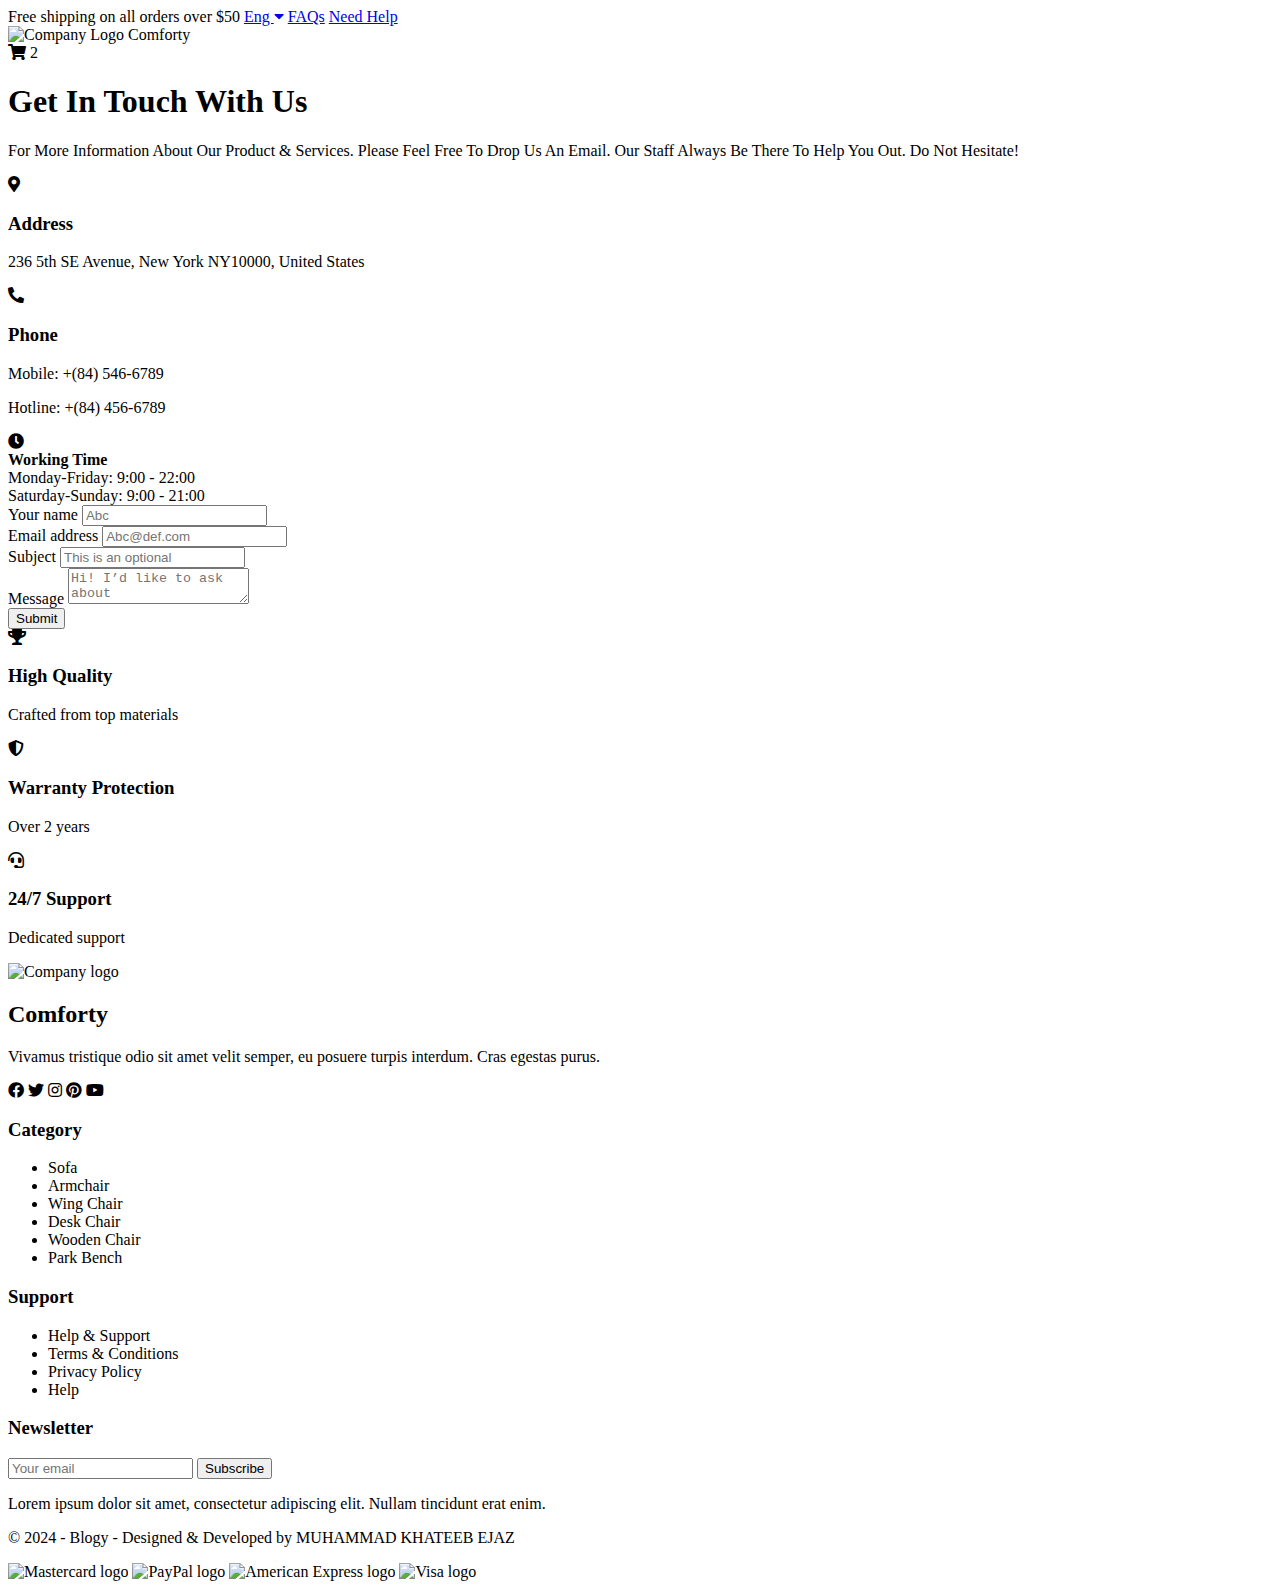
==== index.html @ a7ed9672 "Add files via upload" ====
<!DOCTYPE html>
<html lang="en">
<head>
  <meta charset="UTF-8">
  <meta name="viewport" content="width=device-width, initial-scale=1">
  <title>Comforty</title>
  <link href="https://cdnjs.cloudflare.com/ajax/libs/font-awesome/5.15.3/css/all.min.css" rel="stylesheet"/>
  <link rel="stylesheet" href="stylesheet"/> <!-- Assuming you have your CSS here -->
</head>

<body>
  <!-- Top Bar -->
  <div class="top-bar">
    <span>Free shipping on all orders over $50</span>
    <a href="#">Eng <i class="fas fa-caret-down"></i></a>
    <a href="#">FAQs</a>
    <a href="#">Need Help</a>
  </div>

  <!-- Header Section -->
  <div class="header">
    <div class="logo">
      <img alt="Company Logo" height="40" src="https://storage.googleapis.com/a1aa/image/YfXp0oPwf5ueCo0Glz5OecBHZ5O9fO4CnFyu94dOwGhn40GfE.jpg" width="40"/>
      <span>Comforty</span>
    </div>
    <div class="cart">
      <i class="fas fa-shopping-cart"></i>
      <span class="cart-count">2</span>
    </div>
  </div>

  <!-- Content Section -->
  <div class="content">
    <h1>Get In Touch With Us</h1>
    <p>For More Information About Our Product &amp; Services. Please Feel Free To Drop Us An Email. Our Staff Always Be There To Help You Out. Do Not Hesitate!</p>

    <div class="contact-info">
      <div class="info-item">
        <i class="fas fa-map-marker-alt"></i>
        <div>
          <h3>Address</h3>
          <p>236 5th SE Avenue, New York NY10000, United States</p>
        </div>
      </div>
      <div class="info-item">
        <i class="fas fa-phone-alt"></i>
        <div>
          <h3>Phone</h3>
          <p>Mobile: +(84) 546-6789</p>
          <p>Hotline: +(84) 456-6789</p>
        </div>
      </div>
    </div>

    <!-- Contact Form Section -->
    <div class="container">
      <div class="working-time">
        <i class="fas fa-clock"></i>
        <div>
          <strong>Working Time</strong><br>
          Monday-Friday: 9:00 - 22:00<br>
          Saturday-Sunday: 9:00 - 21:00
        </div>
      </div>

      <div class="form-group">
        <label for="name">Your name</label>
        <input type="text" id="name" placeholder="Abc">
      </div>
      <div class="form-group">
        <label for="email">Email address</label>
        <input type="email" id="email" placeholder="Abc@def.com">
      </div>
      <div class="form-group">
        <label for="subject">Subject</label>
        <input type="text" id="subject" placeholder="This is an optional">
      </div>
      <div class="form-group">
        <label for="message">Message</label>
        <textarea id="message" placeholder="Hi! I’d like to ask about"></textarea>
      </div>

      <button class="submit-button">Submit</button>
    </div>
  </div>

  <!-- Features Section -->
  <div class="features">
    <div class="feature-item">
      <i class="fas fa-trophy"></i>
      <div>
        <h3>High Quality</h3>
        <p>Crafted from top materials</p>
      </div>
    </div>
    <div class="feature-item">
      <i class="fas fa-shield-alt"></i>
      <div>
        <h3>Warranty Protection</h3>
        <p>Over 2 years</p>
      </div>
    </div>
    <div class="feature-item">
      <i class="fas fa-headset"></i>
      <div>
        <h3>24/7 Support</h3>
        <p>Dedicated support</p>
      </div>
    </div>
  </div>

  <!-- Footer Section -->
  <div class="footer">
    <img alt="Company logo" height="30" src="https://storage.googleapis.com/a1aa/image/XJCxlSkuOH6KB1oFZsEkP6Smzart5fas1ZvKHcnEJPgfs24TA.jpg" width="30"/>
    <h2>Comforty</h2>
    <p>Vivamus tristique odio sit amet velit semper, eu posuere turpis interdum. Cras egestas purus.</p>

    <div class="social-icons">
      <i class="fab fa-facebook"></i>
      <i class="fab fa-twitter"></i>
      <i class="fab fa-instagram"></i>
      <i class="fab fa-pinterest"></i>
      <i class="fab fa-youtube"></i>
    </div>

    <div class="category">
      <h3>Category</h3>
      <ul>
        <li>Sofa</li>
        <li>Armchair</li>
        <li>Wing Chair</li>
        <li>Desk Chair</li>
        <li>Wooden Chair</li>
        <li>Park Bench</li>
      </ul>
    </div>

    <div class="support">
      <h3>Support</h3>
      <ul>
        <li>Help &amp; Support</li>
        <li>Terms &amp; Conditions</li>
        <li>Privacy Policy</li>
        <li>Help</li>
      </ul>
    </div>

    <div class="newsletter">
      <h3>Newsletter</h3>
      <form>
        <input placeholder="Your email" type="email" required/>
        <button type="submit">Subscribe</button>
      </form>
      <p>Lorem ipsum dolor sit amet, consectetur adipiscing elit. Nullam tincidunt erat enim.</p>
    </div>

    <div class="copyright">
      <p>© 2024 - Blogy - Designed &amp; Developed by MUHAMMAD KHATEEB EJAZ</p>
    </div>

    <div class="payment-methods">
      <img alt="Mastercard logo" height="32" src="https://storage.googleapis.com/a1aa/image/bzXpXfjkrWzAN6WOPHAF6SLncZxkFBlTOBAoBrSgT1JIXb8JA.jpg" width="32"/>
      <img alt="PayPal logo" height="32" src="https://storage.googleapis.com/a1aa/image/dzfTpH7awWQSPqLCGDHKSqNT5f23cbMfXIJhhCDQfbdL5ajPB.jpg" width="32"/>
      <img alt="American Express logo" height="32" src="https://storage.googleapis.com/a1aa/image/VObRIEgisMIUANR7wflk6o4V936TzDrq2Gf0kfEN2oPmctxnA.jpg" width="32"/>
      <img alt="Visa logo" height="32" src="https://storage.googleapis.com/a1aa/image/T8kZD2fl5DWAEaD8RZ71RQqyjkUfpnqsYhyMaZOHhqYRu24TA.jpg" width="32"/>
    </div>
  </div>

</body>
</html>
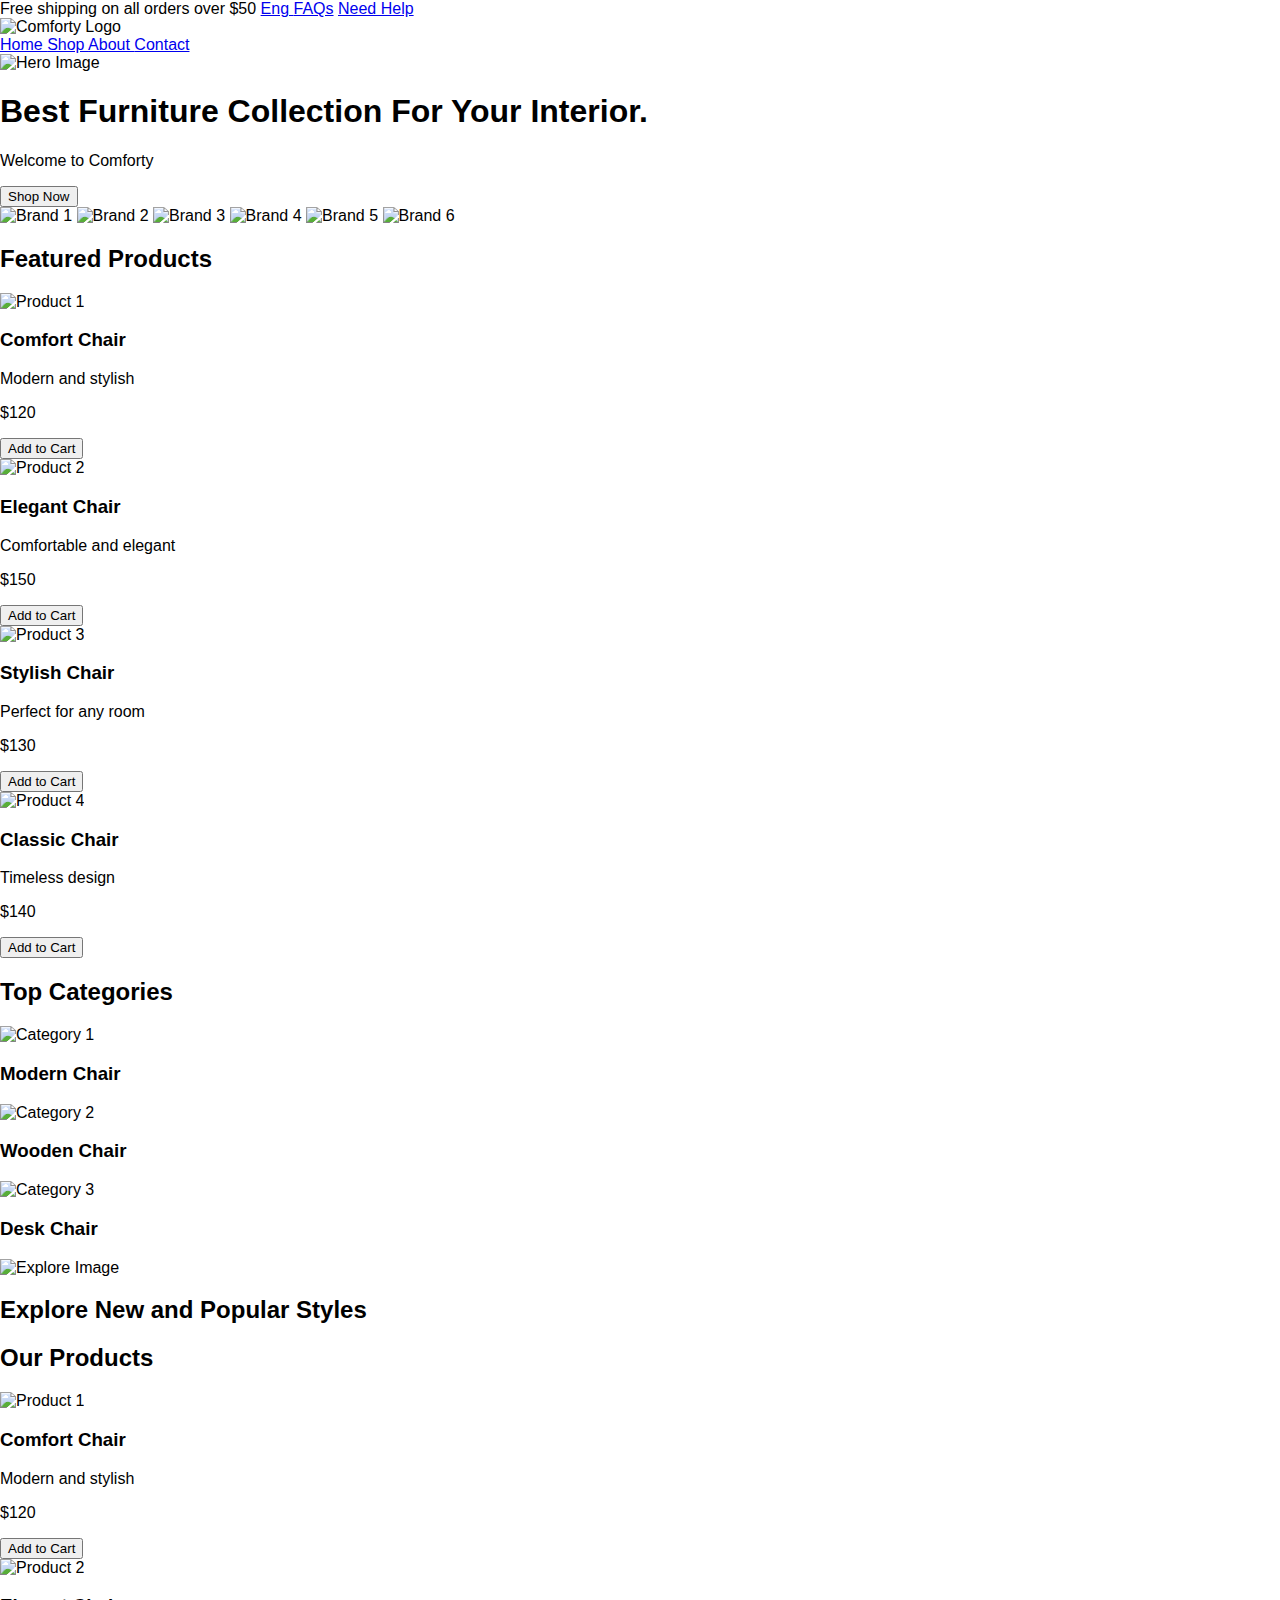
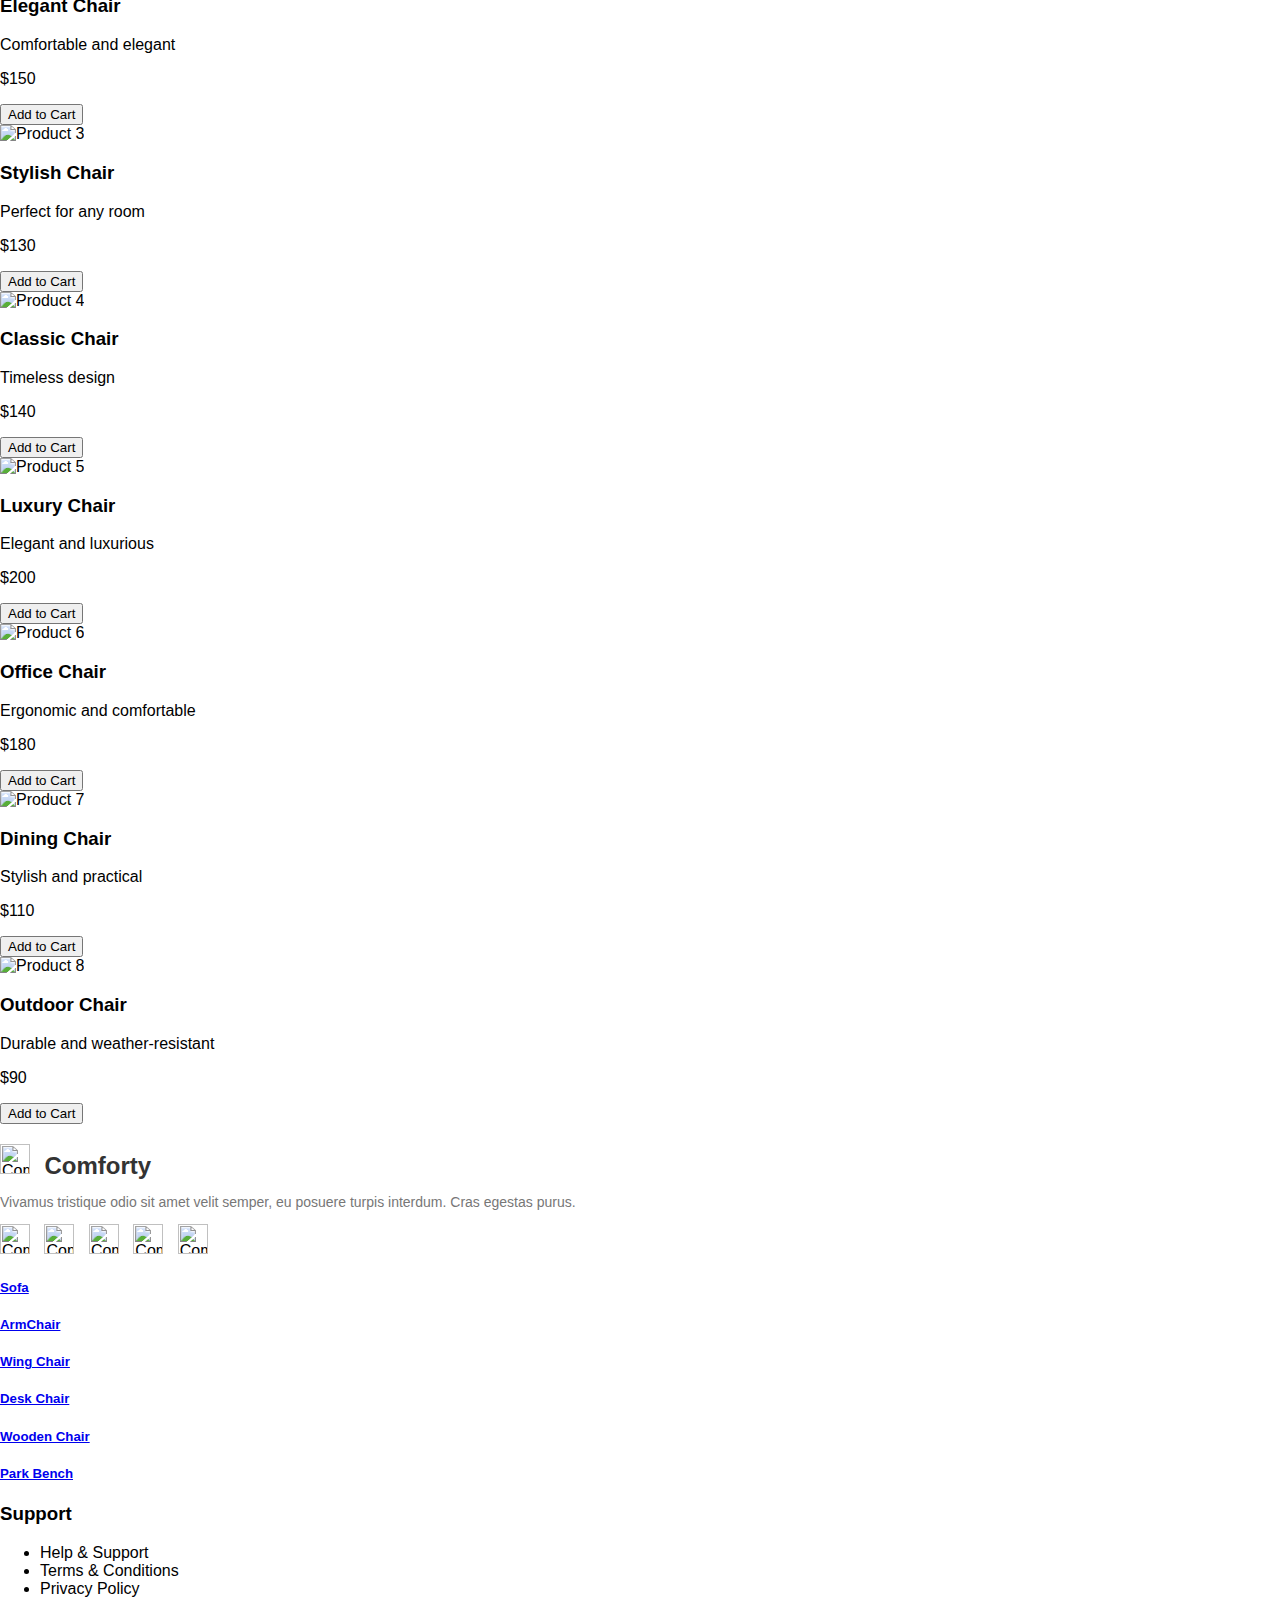
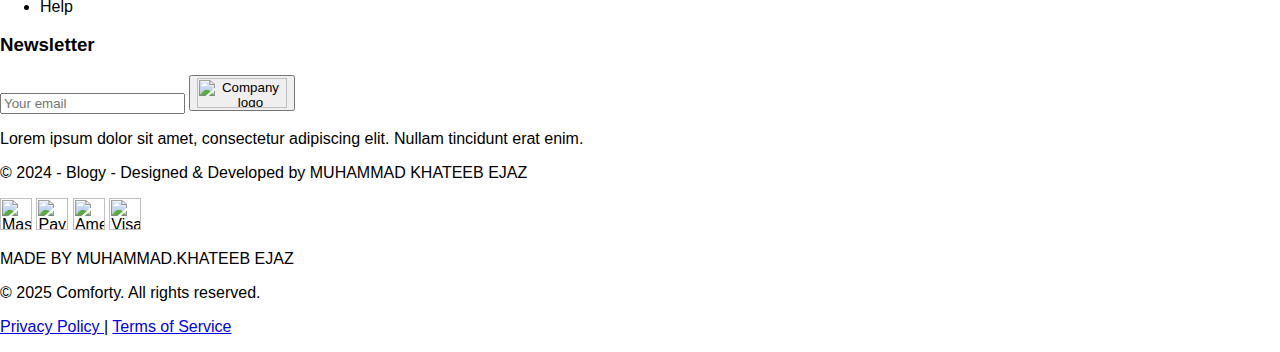
==== commit 8532e878: "Update index.html" ====
--- a/index.html
+++ b/index.html
@@ -1,14 +1,18 @@
-<!DOCTYPE html>
 <html lang="en">
-<head>
-  <meta charset="UTF-8">
-  <meta name="viewport" content="width=device-width, initial-scale=1">
-  <title>Comforty</title>
-  <link href="https://cdnjs.cloudflare.com/ajax/libs/font-awesome/5.15.3/css/all.min.css" rel="stylesheet"/>
-  <link rel="stylesheet" href="stylesheet"/> <!-- Assuming you have your CSS here -->
-</head>
-
-<body>
+ <head>
+  <meta charset="utf-8"/>
+  <meta content="width=device-width, initial-scale=1.0" name="viewport"/>
+  <title>
+   Comforty
+  </title>
+  <link rel="stylesheet" href="style.css"
+ 
+  <style>
+   
+  </style>
+ </head>
+ <body>
+
   <!-- Top Bar -->
   <div class="top-bar">
     <span>Free shipping on all orders over $50</span>
@@ -17,122 +21,331 @@
     <a href="#">Need Help</a>
   </div>
 
-  <!-- Header Section -->
-  <div class="header">
-    <div class="logo">
-      <img alt="Company Logo" height="40" src="https://storage.googleapis.com/a1aa/image/YfXp0oPwf5ueCo0Glz5OecBHZ5O9fO4CnFyu94dOwGhn40GfE.jpg" width="40"/>
-      <span>Comforty</span>
-    </div>
-    <div class="cart">
-      <i class="fas fa-shopping-cart"></i>
-      <span class="cart-count">2</span>
-    </div>
-  </div>
-
-  <!-- Content Section -->
-  <div class="content">
-    <h1>Get In Touch With Us</h1>
-    <p>For More Information About Our Product &amp; Services. Please Feel Free To Drop Us An Email. Our Staff Always Be There To Help You Out. Do Not Hesitate!</p>
-
-    <div class="contact-info">
-      <div class="info-item">
-        <i class="fas fa-map-marker-alt"></i>
-        <div>
-          <h3>Address</h3>
-          <p>236 5th SE Avenue, New York NY10000, United States</p>
-        </div>
-      </div>
-      <div class="info-item">
-        <i class="fas fa-phone-alt"></i>
-        <div>
-          <h3>Phone</h3>
-          <p>Mobile: +(84) 546-6789</p>
-          <p>Hotline: +(84) 456-6789</p>
-        </div>
-      </div>
-    </div>
-
-    <!-- Contact Form Section -->
-    <div class="container">
-      <div class="working-time">
-        <i class="fas fa-clock"></i>
-        <div>
-          <strong>Working Time</strong><br>
-          Monday-Friday: 9:00 - 22:00<br>
-          Saturday-Sunday: 9:00 - 21:00
-        </div>
-      </div>
-
-      <div class="form-group">
-        <label for="name">Your name</label>
-        <input type="text" id="name" placeholder="Abc">
-      </div>
-      <div class="form-group">
-        <label for="email">Email address</label>
-        <input type="email" id="email" placeholder="Abc@def.com">
-      </div>
-      <div class="form-group">
-        <label for="subject">Subject</label>
-        <input type="text" id="subject" placeholder="This is an optional">
-      </div>
-      <div class="form-group">
-        <label for="message">Message</label>
-        <textarea id="message" placeholder="Hi! I’d like to ask about"></textarea>
-      </div>
-
-      <button class="submit-button">Submit</button>
-    </div>
-  </div>
-
-  <!-- Features Section -->
-  <div class="features">
-    <div class="feature-item">
-      <i class="fas fa-trophy"></i>
-      <div>
-        <h3>High Quality</h3>
-        <p>Crafted from top materials</p>
-      </div>
-    </div>
-    <div class="feature-item">
-      <i class="fas fa-shield-alt"></i>
-      <div>
-        <h3>Warranty Protection</h3>
-        <p>Over 2 years</p>
-      </div>
-    </div>
-    <div class="feature-item">
-      <i class="fas fa-headset"></i>
-      <div>
-        <h3>24/7 Support</h3>
-        <p>Dedicated support</p>
-      </div>
-    </div>
-  </div>
+
+  <header>
+   <img alt="Comforty Logo" src="public/Logo Icon.png"/>
+   <nav>
+    <a href="index.html">
+     Home
+    </a>
+    <a href="Show page.html">
+     Shop
+    </a>
+    <a href="About page.html">
+     About
+    </a>
+    <a href="Contact.html">
+     Contact
+    </a>
+   </nav>
+  </header>
+  <section class="hero">
+   <img alt="Hero Image" src="public/Product Image.png"/>
+   <h1>
+    Best Furniture Collection For Your Interior.
+   </h1>
+   <p>
+    Welcome to Comforty
+   </p>
+   <button>
+    Shop Now
+   </button>
+  </section>
+  <section class="brands">
+   <img alt="Brand 1" src="public/Logo.png"/> 
+   <img alt="Brand 2" src="public/Logo (1).jpg"/>
+   <img alt="Brand 3" src="public/Logo (2).jpg"/>
+   <img alt="Brand 4" src="public/Logo (3).jpg"/>
+   <img alt="Brand 5" src="public/Logo (4).jpg"/>
+   <img alt="Brand 6" src="public/Logo (5).jpg"/>
+  </section>
+  <section>
+   <h2 class="section-title">
+    Featured Products
+   </h2>
+   <div class="products">
+    <div class="product">
+     <img alt="Product 1" src="public/Comfort Chair.png"/>
+     <div class="product-info">
+      <h3>
+       Comfort Chair
+      </h3>
+      <p>
+       Modern and stylish
+      </p>
+      <p class="price">
+       $120
+      </p>
+      <button class="add-to-cart">
+       Add to Cart
+      </button>
+     </div>
+    </div>
+    <div class="product">
+     <img alt="Product 2" src="public/Elegant Chair.png"/>
+     <div class="product-info">
+      <h3>
+       Elegant Chair
+      </h3>
+      <p>
+       Comfortable and elegant
+      </p>
+      <p class="price">
+       $150
+      </p>
+      <button class="add-to-cart">
+       Add to Cart
+      </button>
+     </div>
+    </div>
+    <div class="product">
+     <img alt="Product 3" src="public/Explore New and Popular Styles.png"/>
+     <div class="product-info">
+      <h3>
+       Stylish Chair
+      </h3>
+      <p>
+       Perfect for any room
+      </p>
+      <p class="price">
+       $130
+      </p>
+      <button class="add-to-cart">
+       Add to Cart
+      </button>
+     </div>
+    </div>
+    <div class="product">
+     <img alt="Product 4" src="public/Image (3).png"/>
+     <div class="product-info">
+      <h3>
+       Classic Chair
+      </h3>
+      <p>
+       Timeless design
+      </p>
+      <p class="price">
+       $140
+      </p>
+      <button class="add-to-cart">
+       Add to Cart
+      </button>
+     </div>
+    </div>
+   </div>
+  </section>
+  <section>
+   <h2 class="section-title">
+    Top Categories
+   </h2>
+   <div class="categories">
+    <div class="category">
+     <img alt="Category 1" src="public/Modern Chair.png"/>
+     <div class="category-info">
+      <h3>
+       Modern Chair
+      </h3>
+     </div>
+    </div>
+    <div class="category">
+     <img alt="Category 2" src="public/Wooden Chair.png"/>
+     <div class="category-info">
+      <h3>
+       Wooden Chair
+      </h3>
+     </div>
+    </div>
+    <div class="category">
+     <img alt="Category 3" src="public/Desk Chair.png"/>
+     <div class="category-info">
+      <h3>
+       Desk Chair
+      </h3>
+     </div>
+    </div>
+   </div>
+  </section>
+  <section class="explore">
+   <img alt="Explore Image" src="public/Explore New and Popular Styles.png"/>
+   <h2>
+    Explore New and Popular Styles
+   </h2>
+  </section>
+  <section>
+   <h2 class="section-title">
+    Our Products
+   </h2>
+   <div class="products">
+    <div class="product">
+     <img alt="Product 1" src="public/Comfort Chair.png"/>
+     <div class="product-info">
+      <h3>
+       Comfort Chair
+      </h3>
+      <p>
+       Modern and stylish
+      </p>
+      <p class="price">
+       $120
+      </p>
+      <button class="add-to-cart">
+       Add to Cart
+      </button>
+     </div>
+    </div>
+    <div class="product">
+     <img alt="Product 2" src="public/Elegant Chair.png"/>
+     <div class="product-info">
+      <h3>
+       Elegant Chair
+      </h3>
+      <p>
+       Comfortable and elegant
+      </p>
+      <p class="price">
+       $150
+      </p>
+      <button class="add-to-cart">
+       Add to Cart
+      </button>
+     </div>
+    </div>
+    <div class="product">
+     <img alt="Product 3" src="public/Explore New and Popular Styles.png"/>
+     <div class="product-info">
+      <h3>
+       Stylish Chair
+      </h3>
+      <p>
+       Perfect for any room
+      </p>
+      <p class="price">
+       $130
+      </p>
+      <button class="add-to-cart">
+       Add to Cart
+      </button>
+     </div>
+    </div>
+    <div class="product">
+     <img alt="Product 4" src="public/Image (3).png"/>
+     <div class="product-info">
+      <h3>
+       Classic Chair
+      </h3>
+      <p>
+       Timeless design
+      </p>
+      <p class="price">
+       $140
+      </p>
+      <button class="add-to-cart">
+       Add to Cart
+      </button>
+     </div>
+    </div>
+    <div class="product">
+     <img alt="Product 5" src="public/Modern Chair.png"/>
+     <div class="product-info">
+      <h3>
+       Luxury Chair
+      </h3>
+      <p>
+       Elegant and luxurious
+      </p>
+      <p class="price">
+       $200
+      </p>
+      <button class="add-to-cart">
+       Add to Cart
+      </button>
+     </div>
+    </div>
+
+
+
+    <div class="product">
+     <img alt="Product 6" src="public/Products.png"/>
+     <div class="product-info">
+      <h3>
+       Office Chair
+      </h3>
+      <p>
+       Ergonomic and comfortable
+      </p>
+      <p class="price">
+       $180
+      </p>
+      <button class="add-to-cart">
+       Add to Cart
+      </button>
+     </div>
+    </div>
+    <div class="product">
+     <img alt="Product 7" src="public/Products (1).png"/>
+     <div class="product-info">
+      <h3>
+       Dining Chair
+      </h3>
+      <p>
+       Stylish and practical
+      </p>
+      <p class="price">
+       $110
+      </p>
+      <button class="add-to-cart">
+       Add to Cart
+      </button>
+     </div>
+    </div>
+    <div class="product">
+     <img alt="Product 8" src="public/Wooden Chair.png"/>
+     <div class="product-info">
+      <h3>
+       Outdoor Chair
+      </h3>
+      <p>
+       Durable and weather-resistant
+      </p>
+      <p class="price">
+       $90
+      </p>
+      <button class="add-to-cart">
+       Add to Cart
+      </button>
+     </div>
+    </div>
+   </div>
+  </section>
+
+  
 
   <!-- Footer Section -->
   <div class="footer">
-    <img alt="Company logo" height="30" src="https://storage.googleapis.com/a1aa/image/XJCxlSkuOH6KB1oFZsEkP6Smzart5fas1ZvKHcnEJPgfs24TA.jpg" width="30"/>
+    <img alt="Company logo" height="30" src="public/Logo Icon.png" width="30"/>
     <h2>Comforty</h2>
     <p>Vivamus tristique odio sit amet velit semper, eu posuere turpis interdum. Cras egestas purus.</p>
 
-    <div class="social-icons">
-      <i class="fab fa-facebook"></i>
-      <i class="fab fa-twitter"></i>
-      <i class="fab fa-instagram"></i>
-      <i class="fab fa-pinterest"></i>
-      <i class="fab fa-youtube"></i>
-    </div>
-
-    <div class="category">
-      <h3>Category</h3>
-      <ul>
-        <li>Sofa</li>
-        <li>Armchair</li>
-        <li>Wing Chair</li>
-        <li>Desk Chair</li>
-        <li>Wooden Chair</li>
-        <li>Park Bench</li>
-      </ul>
+    <img alt="Company logo" height="30" src="public/FB.png" width="30"/>
+   
+    <img alt="Company logo" height="30" src="public/twitter.png" width="30"/>
+    
+    <img alt="Company logo" height="30" src="public/instagram.png" width="30"/>
+   
+    <img alt="Company logo" height="30" src="public/pinterest.png" width="30"/>
+
+    <img alt="Company logo" height="30" src="public/youtube.png" width="30"/>
+
+
+       <h5><a href="#">Sofa</a> </h5> 
+       <h5><a href="#">ArmChair</a> </h5>
+       <h5><a href="#">Wing Chair</a></h5>
+       <h5><a href="public/Desk Chair (1).png
+        ">Desk Chair</a></h5> 
+       <h5><a href="#">Wooden Chair</a></h5>
+       <h5><a href="#">Park Bench</a></h5>
+        
+      
     </div>
 
     <div class="support">
@@ -149,7 +362,7 @@
       <h3>Newsletter</h3>
       <form>
         <input placeholder="Your email" type="email" required/>
-        <button type="submit">Subscribe</button>
+        <button type="submit"><img alt="Company logo" height="30" src="public/Subscribe Button.png" width="90"/></button>
       </form>
       <p>Lorem ipsum dolor sit amet, consectetur adipiscing elit. Nullam tincidunt erat enim.</p>
     </div>
@@ -167,4 +380,22 @@
   </div>
 
 </body>
+
+  <footer>
+   <p>
+    MADE BY MUHAMMAD.KHATEEB EJAZ    </p>
+   <p>
+    © 2025 Comforty. All rights reserved.
+   </p>
+   <p>
+    <a href="#">
+     Privacy Policy
+    </a>
+    |
+    <a href="#">
+     Terms of Service
+    </a>
+   </p>
+  </footer>
+ </body>
 </html>
--- a/style.css
+++ b/style.css
@@ -0,0 +1,95 @@
+body {
+    font-family: Arial, sans-serif;
+    margin: 0;
+    padding: 0;
+    box-sizing: border-box;
+}
+
+.container {
+    padding: 20px;
+    text-align: center;
+}
+
+.submit-button {
+    background-color: #00bfa5;
+    color: white;
+    border: none;
+    padding: 10px 20px;
+    font-size: 16px;
+    border-radius: 5px;
+    cursor: pointer;
+    transition: background-color 0.3s ease;
+}
+
+.submit-button:hover {
+    background-color: #008f77;
+}
+
+.features {
+    background-color: #f5f5f5;
+    padding: 20px;
+    margin-top: 20px;
+    border-radius: 10px;
+    box-shadow: 0 4px 6px rgba(0, 0, 0, 0.1);
+}
+
+.feature-item {
+    display: flex;
+    align-items: center;
+    margin-bottom: 20px;
+}
+
+.feature-item i {
+    font-size: 24px;
+    margin-right: 10px;
+}
+
+.feature-item h3 {
+    margin: 0;
+    font-size: 18px;
+    font-weight: bold;
+}
+
+.feature-item p {
+    margin: 0;
+    font-size: 14px;
+    color: #777;
+}
+
+.footer {
+    margin-top: 20px;
+    text-align: left;
+}
+
+.footer img {
+    width: 30px;
+    height: 30px;
+    margin-right: 10px;
+}
+
+.footer h2 {
+    display: inline;
+    font-size: 24px;
+    color: #333;
+}
+
+.footer p {
+    font-size: 14px;
+    color: #777;
+}
+
+.social-icons {
+    margin-top: 10px;
+}
+
+.social-icons i {
+    font-size: 20px;
+    margin-right: 10px;
+    color: #333;
+    cursor: pointer;
+    transition: color 0.3s ease;
+}
+
+.social-icons i:hover {
+    color: #00bfa5;
+}
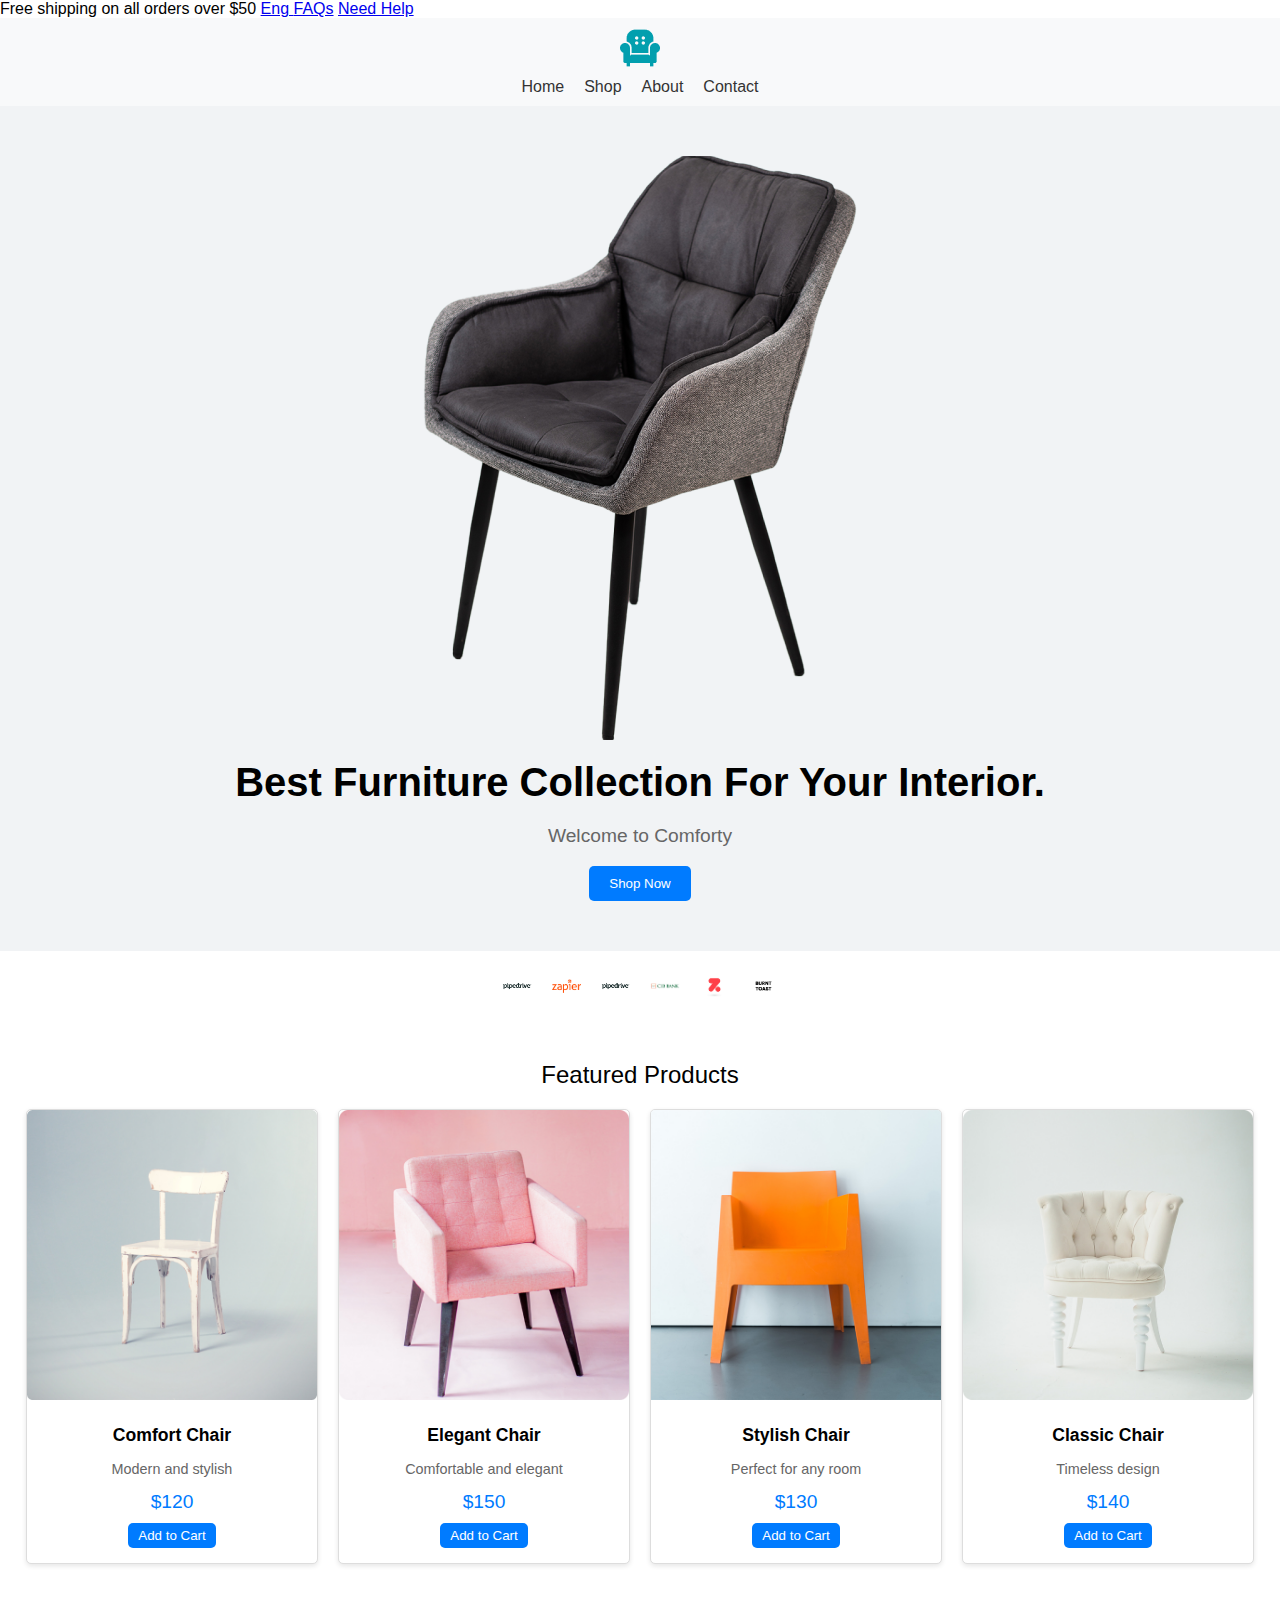
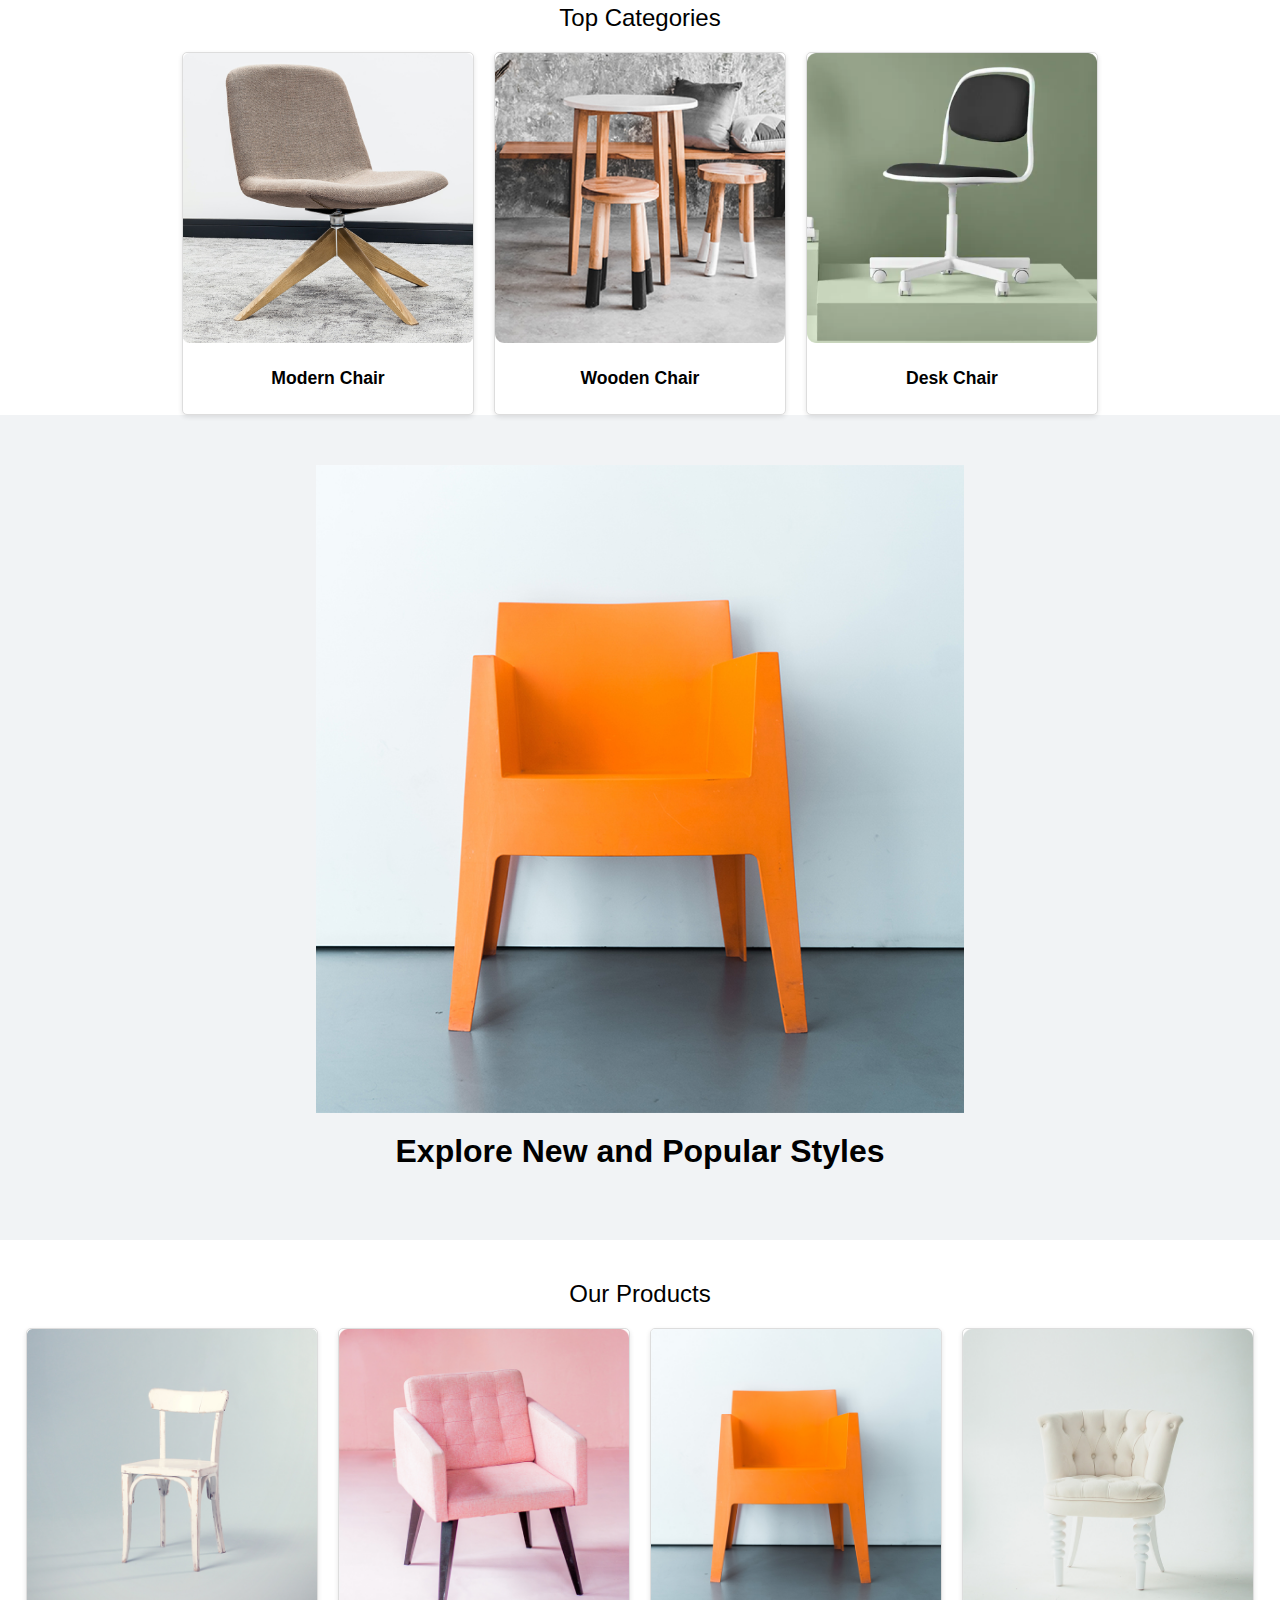
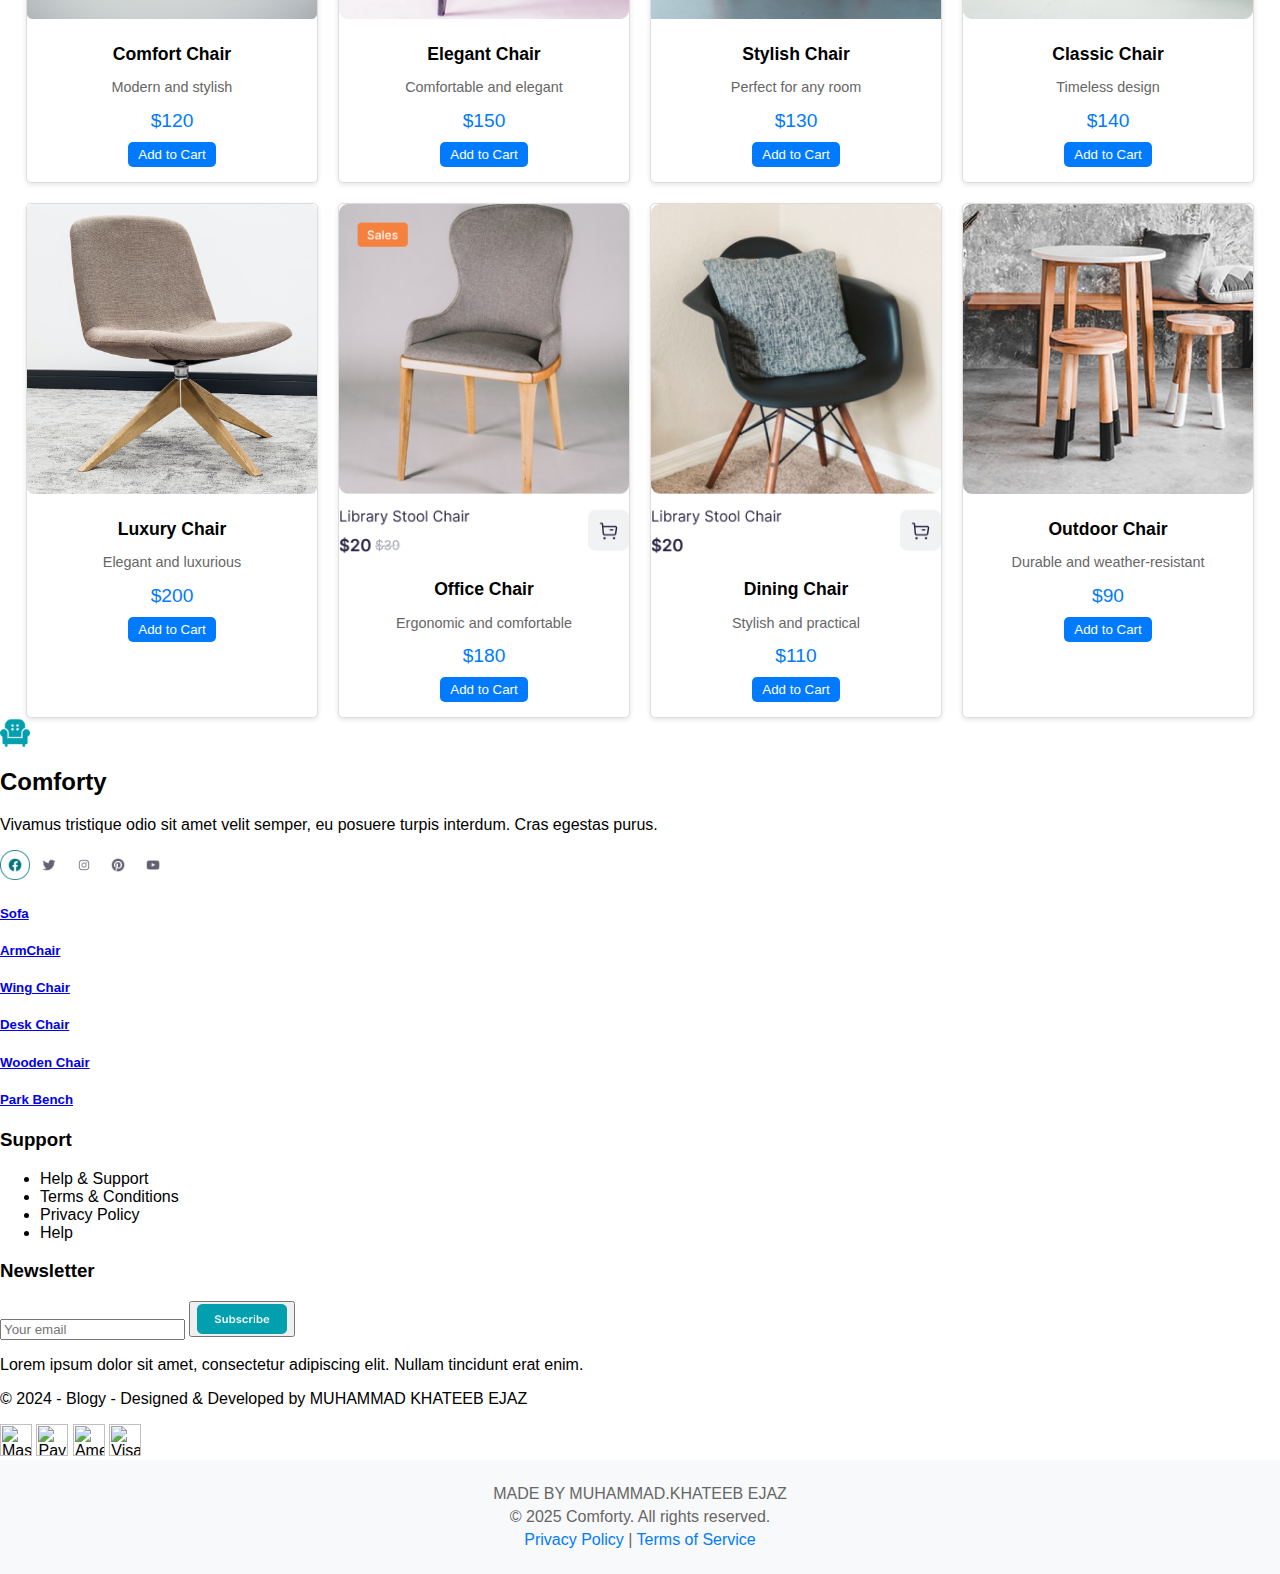
==== commit 18c3073e: "Update index.html" ====
--- a/index.html
+++ b/index.html
@@ -23,7 +23,7 @@
 
 
   <header>
-   <img alt="Comforty Logo" src="public/Logo Icon.png"/>
+   <img alt="Comforty Logo" src="public_image/Logo Icon.png"/>
    <nav>
     <a href="index.html">
      Home
@@ -40,7 +40,7 @@
    </nav>
   </header>
   <section class="hero">
-   <img alt="Hero Image" src="public/Product Image.png"/>
+   <img alt="Hero Image" src="public_image/Product Image.png"/>
    <h1>
     Best Furniture Collection For Your Interior.
    </h1>
@@ -52,12 +52,12 @@
    </button>
   </section>
   <section class="brands">
-   <img alt="Brand 1" src="public/Logo.png"/> 
-   <img alt="Brand 2" src="public/Logo (1).jpg"/>
-   <img alt="Brand 3" src="public/Logo (2).jpg"/>
-   <img alt="Brand 4" src="public/Logo (3).jpg"/>
-   <img alt="Brand 5" src="public/Logo (4).jpg"/>
-   <img alt="Brand 6" src="public/Logo (5).jpg"/>
+   <img alt="Brand 1" src="public_image/Logo.png"/> 
+   <img alt="Brand 2" src="public_image/Logo (1).jpg"/>
+   <img alt="Brand 3" src="public_image/Logo (2).jpg"/>
+   <img alt="Brand 4" src="public_image/Logo (3).jpg"/>
+   <img alt="Brand 5" src="public_image/Logo (4).jpg"/>
+   <img alt="Brand 6" src="public_image/Logo (5).jpg"/>
   </section>
   <section>
    <h2 class="section-title">
@@ -65,7 +65,7 @@
    </h2>
    <div class="products">
     <div class="product">
-     <img alt="Product 1" src="public/Comfort Chair.png"/>
+     <img alt="Product 1" src="public_image/Comfort Chair.png"/>
      <div class="product-info">
       <h3>
        Comfort Chair
@@ -82,7 +82,7 @@
      </div>
     </div>
     <div class="product">
-     <img alt="Product 2" src="public/Elegant Chair.png"/>
+     <img alt="Product 2" src="public_image/Elegant Chair.png"/>
      <div class="product-info">
       <h3>
        Elegant Chair
@@ -99,7 +99,7 @@
      </div>
     </div>
     <div class="product">
-     <img alt="Product 3" src="public/Explore New and Popular Styles.png"/>
+     <img alt="Product 3" src="public_image/Explore New and Popular Styles.png"/>
      <div class="product-info">
       <h3>
        Stylish Chair
@@ -116,7 +116,7 @@
      </div>
     </div>
     <div class="product">
-     <img alt="Product 4" src="public/Image (3).png"/>
+     <img alt="Product 4" src="public_image/Image (3).png"/>
      <div class="product-info">
       <h3>
        Classic Chair
@@ -140,7 +140,7 @@
    </h2>
    <div class="categories">
     <div class="category">
-     <img alt="Category 1" src="public/Modern Chair.png"/>
+     <img alt="Category 1" src="public_image/Modern Chair.png"/>
      <div class="category-info">
       <h3>
        Modern Chair
@@ -148,7 +148,7 @@
      </div>
     </div>
     <div class="category">
-     <img alt="Category 2" src="public/Wooden Chair.png"/>
+     <img alt="Category 2" src="public_image/Wooden Chair.png"/>
      <div class="category-info">
       <h3>
        Wooden Chair
@@ -156,7 +156,7 @@
      </div>
     </div>
     <div class="category">
-     <img alt="Category 3" src="public/Desk Chair.png"/>
+     <img alt="Category 3" src="public_image/Desk Chair.png"/>
      <div class="category-info">
       <h3>
        Desk Chair
@@ -166,7 +166,7 @@
    </div>
   </section>
   <section class="explore">
-   <img alt="Explore Image" src="public/Explore New and Popular Styles.png"/>
+   <img alt="Explore Image" src="public_image/Explore New and Popular Styles.png"/>
    <h2>
     Explore New and Popular Styles
    </h2>
@@ -177,7 +177,7 @@
    </h2>
    <div class="products">
     <div class="product">
-     <img alt="Product 1" src="public/Comfort Chair.png"/>
+     <img alt="Product 1" src="public_image/Comfort Chair.png"/>
      <div class="product-info">
       <h3>
        Comfort Chair
@@ -194,7 +194,7 @@
      </div>
     </div>
     <div class="product">
-     <img alt="Product 2" src="public/Elegant Chair.png"/>
+     <img alt="Product 2" src="public_image/Elegant Chair.png"/>
      <div class="product-info">
       <h3>
        Elegant Chair
@@ -211,7 +211,7 @@
      </div>
     </div>
     <div class="product">
-     <img alt="Product 3" src="public/Explore New and Popular Styles.png"/>
+     <img alt="Product 3" src="public_image/Explore New and Popular Styles.png"/>
      <div class="product-info">
       <h3>
        Stylish Chair
@@ -228,7 +228,7 @@
      </div>
     </div>
     <div class="product">
-     <img alt="Product 4" src="public/Image (3).png"/>
+     <img alt="Product 4" src="public_image/Image (3).png"/>
      <div class="product-info">
       <h3>
        Classic Chair
@@ -245,7 +245,7 @@
      </div>
     </div>
     <div class="product">
-     <img alt="Product 5" src="public/Modern Chair.png"/>
+     <img alt="Product 5" src="public_image/Modern Chair.png"/>
      <div class="product-info">
       <h3>
        Luxury Chair
@@ -265,7 +265,7 @@
 
 
     <div class="product">
-     <img alt="Product 6" src="public/Products.png"/>
+     <img alt="Product 6" src="public_image/Products.png"/>
      <div class="product-info">
       <h3>
        Office Chair
@@ -282,7 +282,7 @@
      </div>
     </div>
     <div class="product">
-     <img alt="Product 7" src="public/Products (1).png"/>
+     <img alt="Product 7" src="public_image/Products (1).png"/>
      <div class="product-info">
       <h3>
        Dining Chair
@@ -299,7 +299,7 @@
      </div>
     </div>
     <div class="product">
-     <img alt="Product 8" src="public/Wooden Chair.png"/>
+     <img alt="Product 8" src="public_image/Wooden Chair.png"/>
      <div class="product-info">
       <h3>
        Outdoor Chair
@@ -322,19 +322,19 @@
 
   <!-- Footer Section -->
   <div class="footer">
-    <img alt="Company logo" height="30" src="public/Logo Icon.png" width="30"/>
+    <img alt="Company logo" height="30" src="public_image/Logo Icon.png" width="30"/>
     <h2>Comforty</h2>
     <p>Vivamus tristique odio sit amet velit semper, eu posuere turpis interdum. Cras egestas purus.</p>
 
-    <img alt="Company logo" height="30" src="public/FB.png" width="30"/>
+    <img alt="Company logo" height="30" src="public_image/FB.png" width="30"/>
    
-    <img alt="Company logo" height="30" src="public/twitter.png" width="30"/>
+    <img alt="Company logo" height="30" src="public_image/twitter.png" width="30"/>
     
-    <img alt="Company logo" height="30" src="public/instagram.png" width="30"/>
+    <img alt="Company logo" height="30" src="public_image/instagram.png" width="30"/>
    
-    <img alt="Company logo" height="30" src="public/pinterest.png" width="30"/>
-
-    <img alt="Company logo" height="30" src="public/youtube.png" width="30"/>
+    <img alt="Company logo" height="30" src="public_image/pinterest.png" width="30"/>
+
+    <img alt="Company logo" height="30" src="public_image/youtube.png" width="30"/>
 
 
        <h5><a href="#">Sofa</a> </h5> 
@@ -362,7 +362,7 @@
       <h3>Newsletter</h3>
       <form>
         <input placeholder="Your email" type="email" required/>
-        <button type="submit"><img alt="Company logo" height="30" src="public/Subscribe Button.png" width="90"/></button>
+        <button type="submit"><img alt="Company logo" height="30" src="public_image/Subscribe Button.png" width="90"/></button>
       </form>
       <p>Lorem ipsum dolor sit amet, consectetur adipiscing elit. Nullam tincidunt erat enim.</p>
     </div>
--- a/style.css
+++ b/style.css
@@ -1,95 +1,146 @@
 body {
-    font-family: Arial, sans-serif;
+    font-family: 'Roboto', sans-serif;
     margin: 0;
     padding: 0;
     box-sizing: border-box;
 }
-
-.container {
-    padding: 20px;
+header {
+    background-color: #f8f9fa;
+    padding: 10px 0;
     text-align: center;
 }
-
-.submit-button {
-    background-color: #00bfa5;
-    color: white;
+header img {
+    height: 40px;
+}
+nav {
+    display: flex;
+    justify-content: center;
+    gap: 20px;
+    margin-top: 10px;
+}
+nav a {
+    text-decoration: none;
+    color: #333;
+    font-weight: 500;
+}
+.hero {
+    text-align: center;
+    padding: 50px 20px;
+    background-color: #f1f3f5;
+}
+.hero img {
+    max-width: 100%;
+    height: auto;
+}
+.hero h1 {
+    font-size: 2.5em;
+    margin: 20px 0;
+}
+.hero p {
+    font-size: 1.2em;
+    color: #666;
+}
+.hero button {
+    padding: 10px 20px;
+    background-color: #007bff;
+    color: #fff;
     border: none;
-    padding: 10px 20px;
-    font-size: 16px;
     border-radius: 5px;
     cursor: pointer;
-    transition: background-color 0.3s ease;
 }
-
-.submit-button:hover {
-    background-color: #008f77;
+.brands {
+    display: flex;
+    justify-content: center;
+    gap: 20px;
+    padding: 20px 0;
+    background-color: #fff;
 }
-
-.features {
-    background-color: #f5f5f5;
-    padding: 20px;
-    margin-top: 20px;
-    border-radius: 10px;
-    box-shadow: 0 4px 6px rgba(0, 0, 0, 0.1);
+.brands img {
+    height: 30px;
 }
-
-.feature-item {
+.section-title {
+    text-align: center;
+    margin: 40px 0 20px;
+    font-size: 1.5em;
+    font-weight: 500;
+}
+.products, .categories {
     display: flex;
-    align-items: center;
-    margin-bottom: 20px;
+    justify-content: center;
+    flex-wrap: wrap;
+    gap: 20px;
+    padding: 0 20px;
 }
-
-.feature-item i {
-    font-size: 24px;
-    margin-right: 10px;
+.product, .category {
+    background-color: #fff;
+    border: 1px solid #ddd;
+    border-radius: 5px;
+    overflow: hidden;
+    width: calc(25% - 20px);
+    box-shadow: 0 2px 5px rgba(0,0,0,0.1);
 }
-
-.feature-item h3 {
-    margin: 0;
-    font-size: 18px;
-    font-weight: bold;
+.product img, .category img {
+    width: 100%;
+    height: auto;
 }
-
-.feature-item p {
-    margin: 0;
-    font-size: 14px;
-    color: #777;
+.product-info, .category-info {
+    padding: 15px;
+    text-align: center;
 }
-
-.footer {
-    margin-top: 20px;
-    text-align: left;
+.product-info h3, .category-info h3 {
+    font-size: 1.1em;
+    margin: 10px 0;
 }
-
-.footer img {
-    width: 30px;
-    height: 30px;
-    margin-right: 10px;
+.product-info p, .category-info p {
+    color: #666;
+    font-size: 0.9em;
 }
-
-.footer h2 {
-    display: inline;
-    font-size: 24px;
-    color: #333;
+.product-info .price {
+    font-size: 1.2em;
+    color: #007bff;
+    margin: 10px 0;
 }
-
-.footer p {
-    font-size: 14px;
-    color: #777;
+.product-info .add-to-cart {
+    padding: 5px 10px;
+    background-color: #007bff;
+    color: #fff;
+    border: none;
+    border-radius: 5px;
+    cursor: pointer;
 }
-
-.social-icons {
-    margin-top: 10px;
+.explore {
+    text-align: center;
+    padding: 50px 20px;
+    background-color: #f1f3f5;
 }
-
-.social-icons i {
-    font-size: 20px;
-    margin-right: 10px;
-    color: #333;
-    cursor: pointer;
-    transition: color 0.3s ease;
+.explore img {
+    max-width: 100%;
+    height: auto;
 }
-
-.social-icons i:hover {
-    color: #00bfa5;
+.explore h2 {
+    font-size: 2em;
+    margin: 20px 0;
 }
+footer {
+    background-color: #f8f9fa;
+    padding: 20px 0;
+    text-align: center;
+}
+footer p {
+    margin: 5px 0;
+    color: #666;
+}
+footer a {
+    color: #007bff;
+    text-decoration: none;
+}
+@media (max-width: 768px) {
+    .product, .category {
+        width: calc(50% - 20px);
+    }
+}
+@media (max-width: 480px) {
+    .product, .category {
+        width: 100%;
+    }
+}
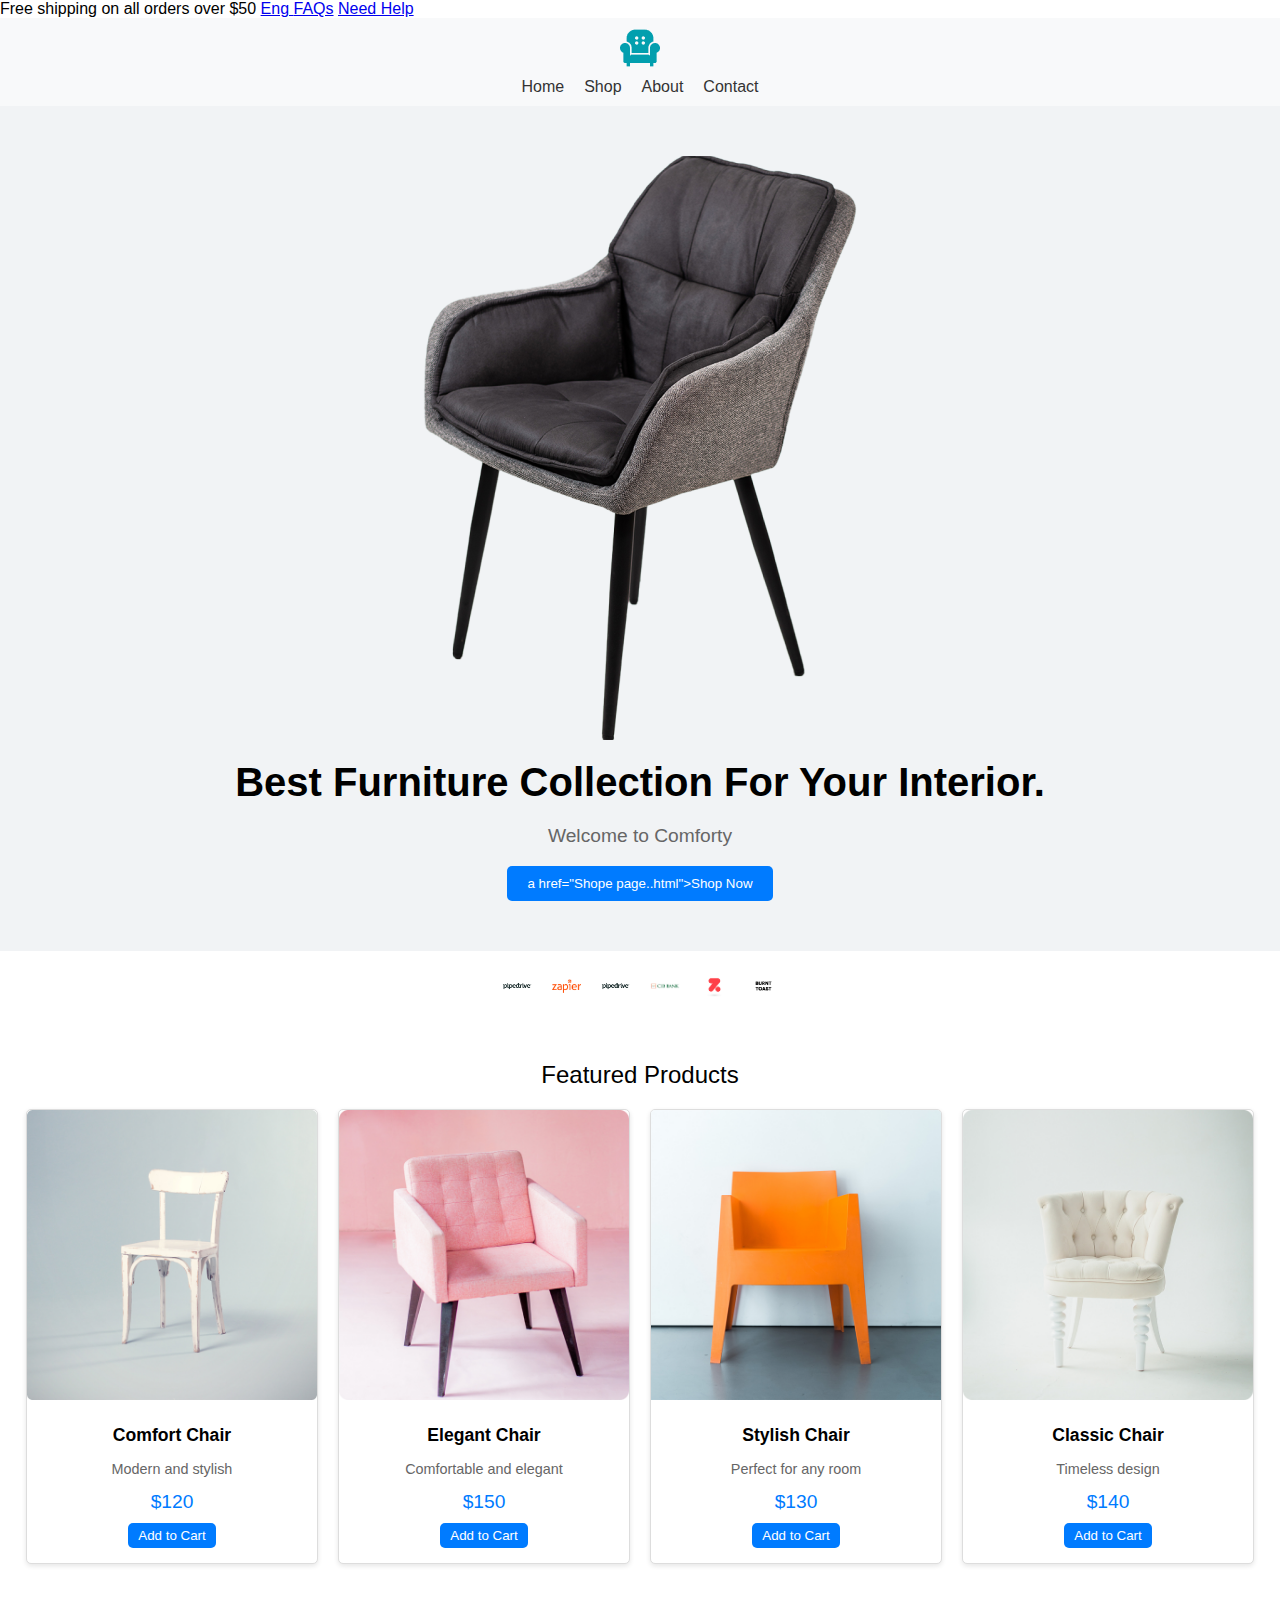
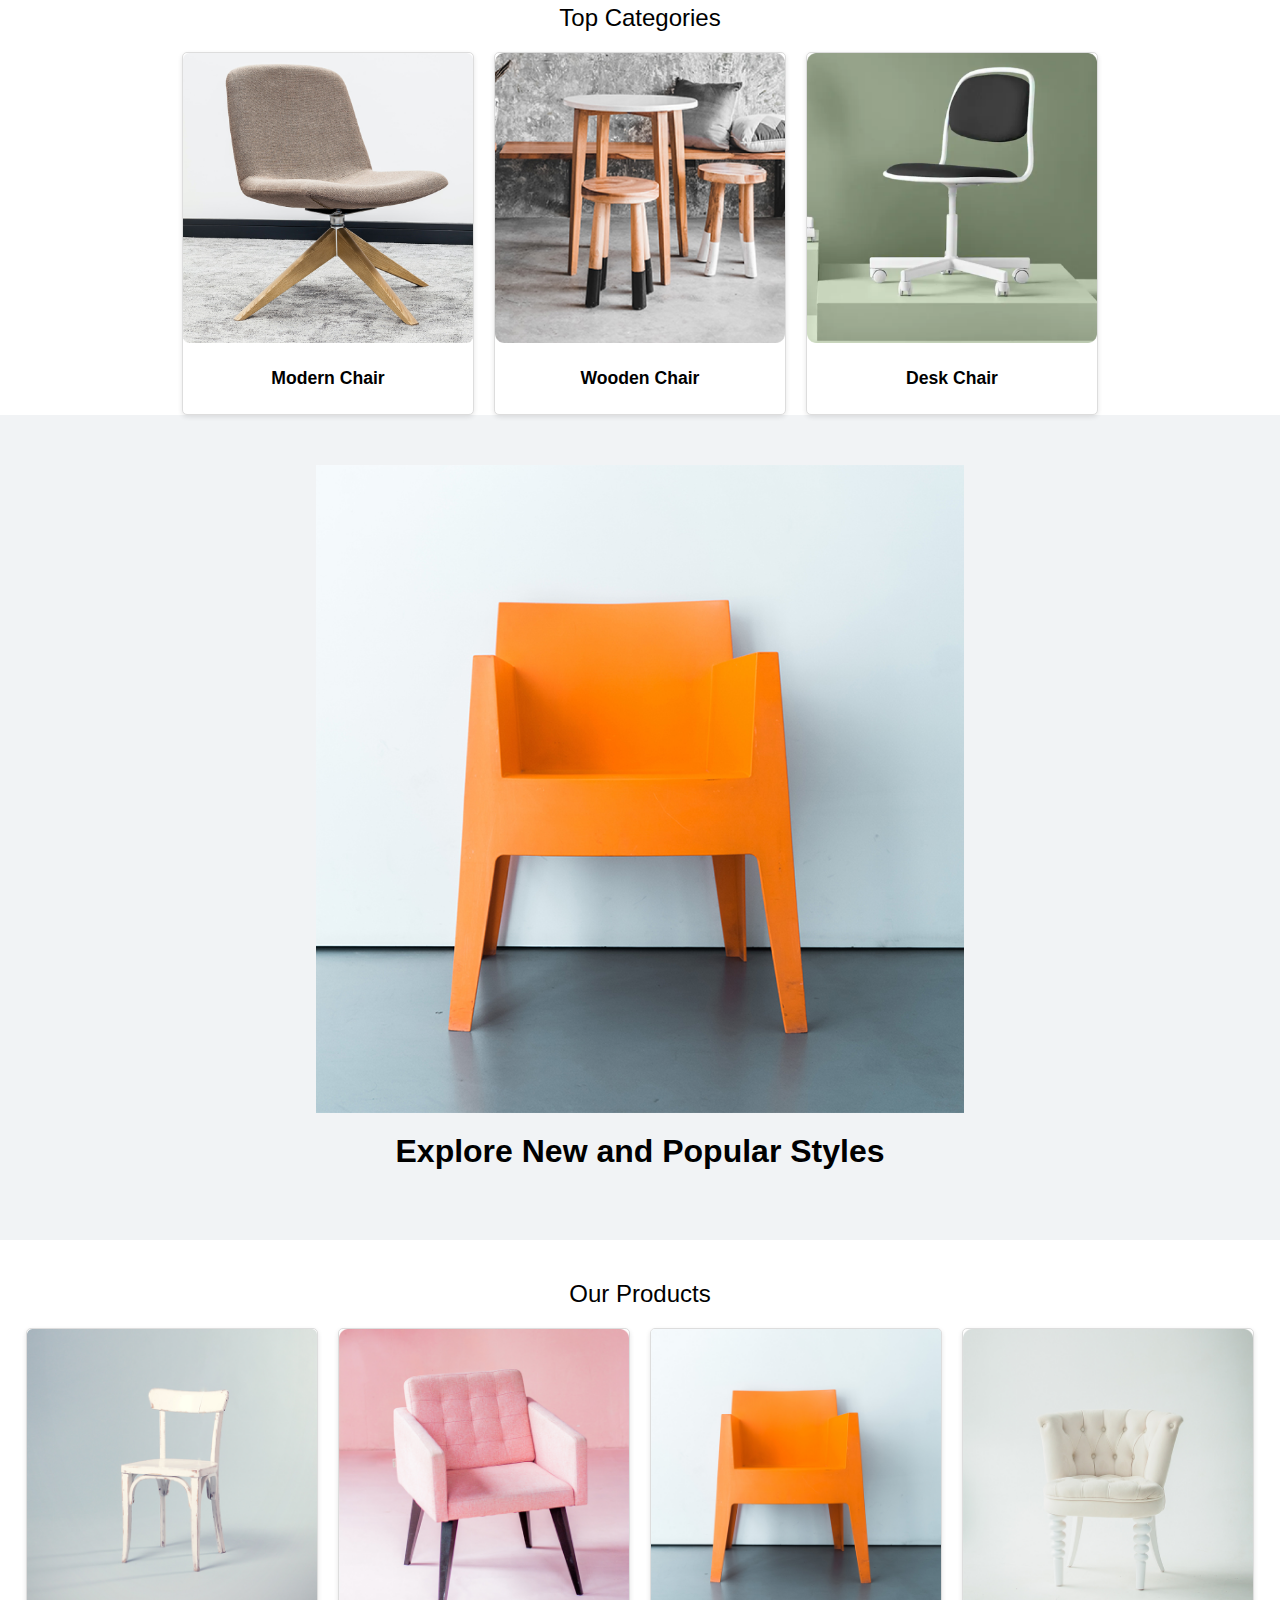
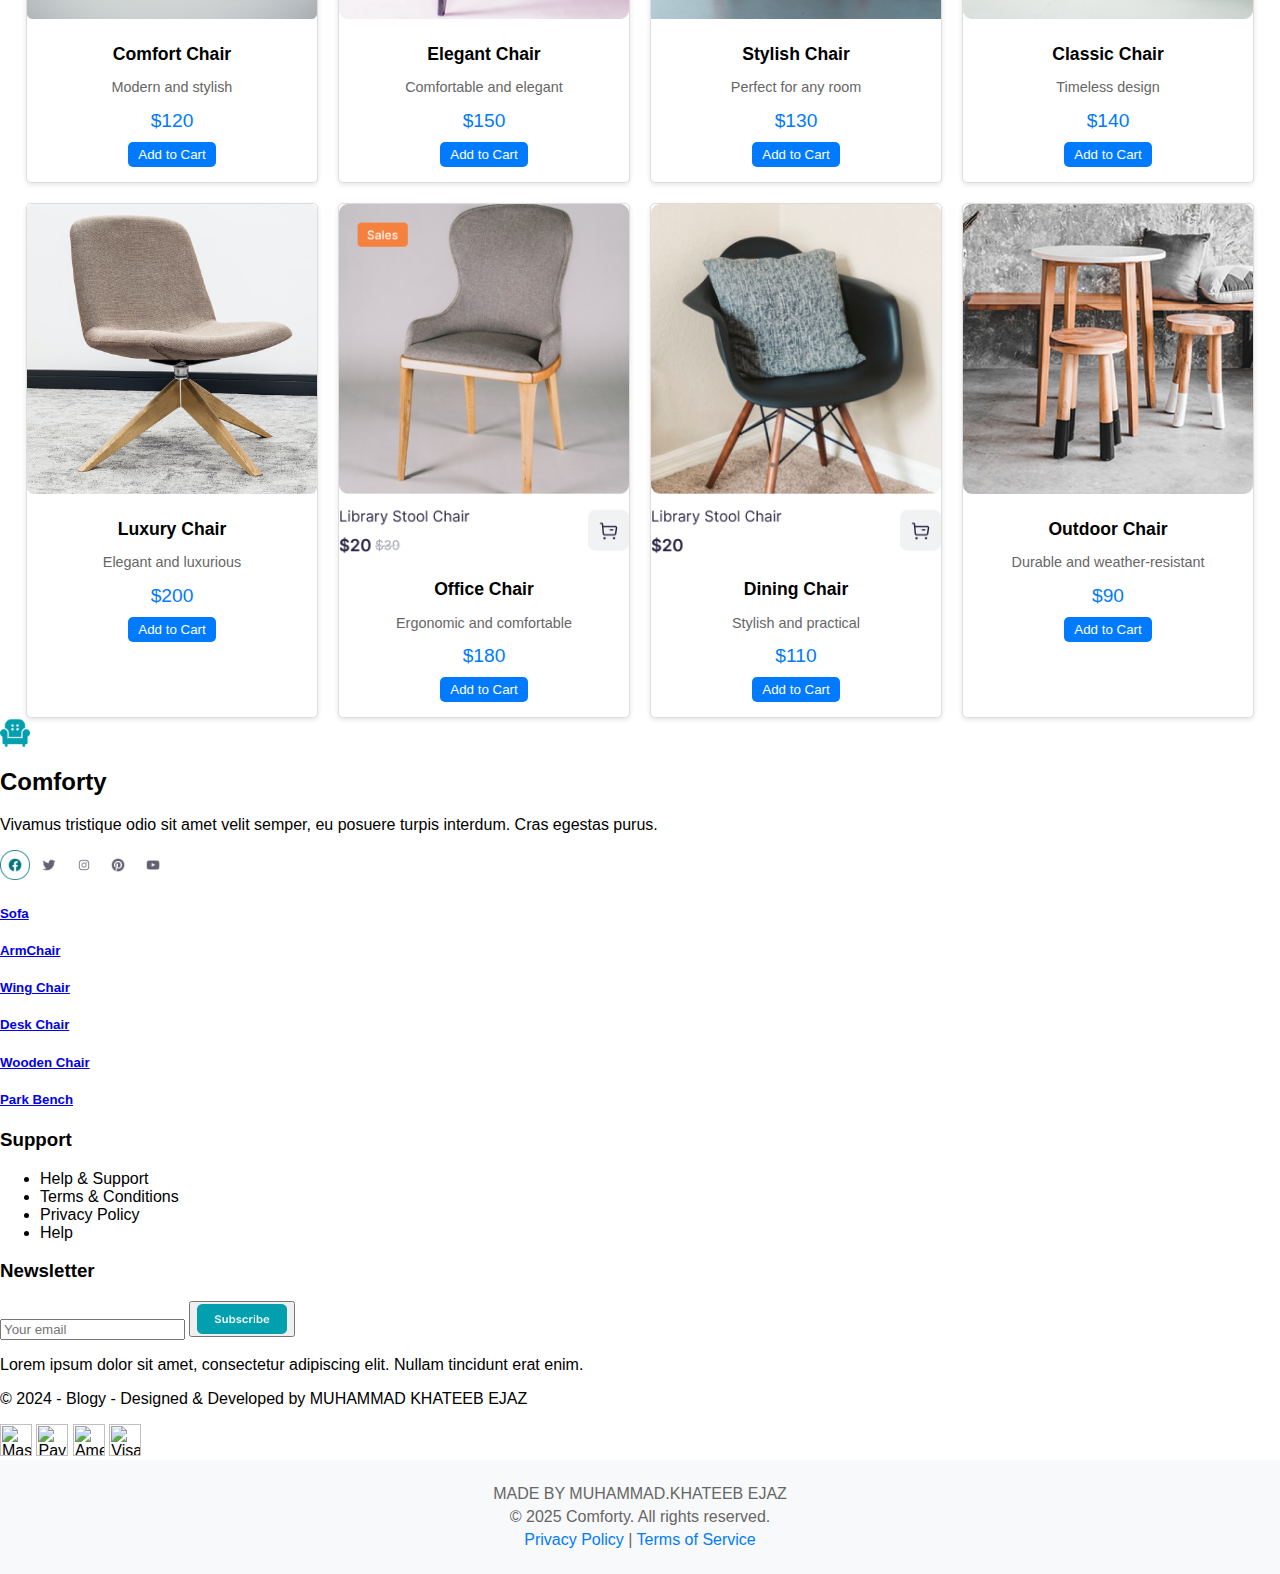
==== commit 0b6bff9a: "Update index.html" ====
--- a/index.html
+++ b/index.html
@@ -28,7 +28,7 @@
     <a href="index.html">
      Home
     </a>
-    <a href="Show page.html">
+    <a href="Shop page.html">
      Shop
     </a>
     <a href="About page.html">
@@ -48,7 +48,7 @@
     Welcome to Comforty
    </p>
    <button>
-    Shop Now
+    a href="Shope page..html">Shop Now</a>
    </button>
   </section>
   <section class="brands">
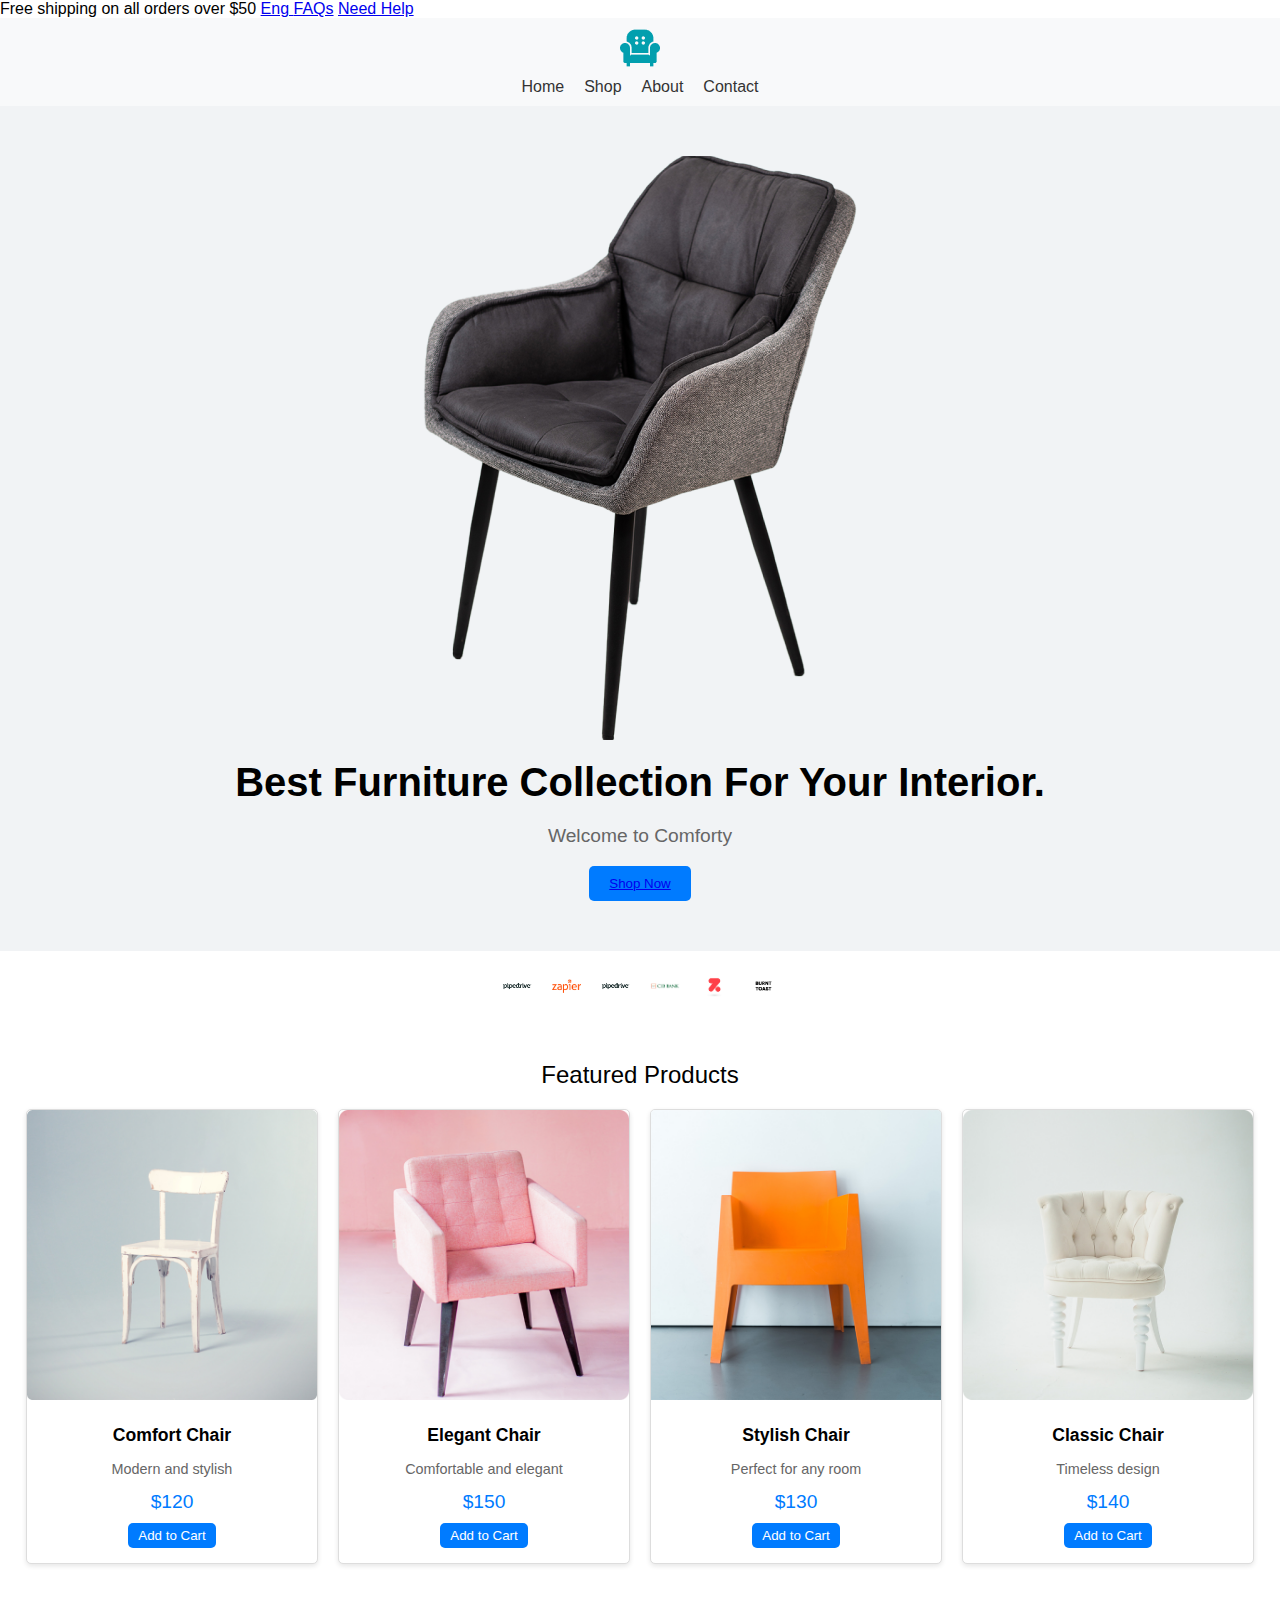
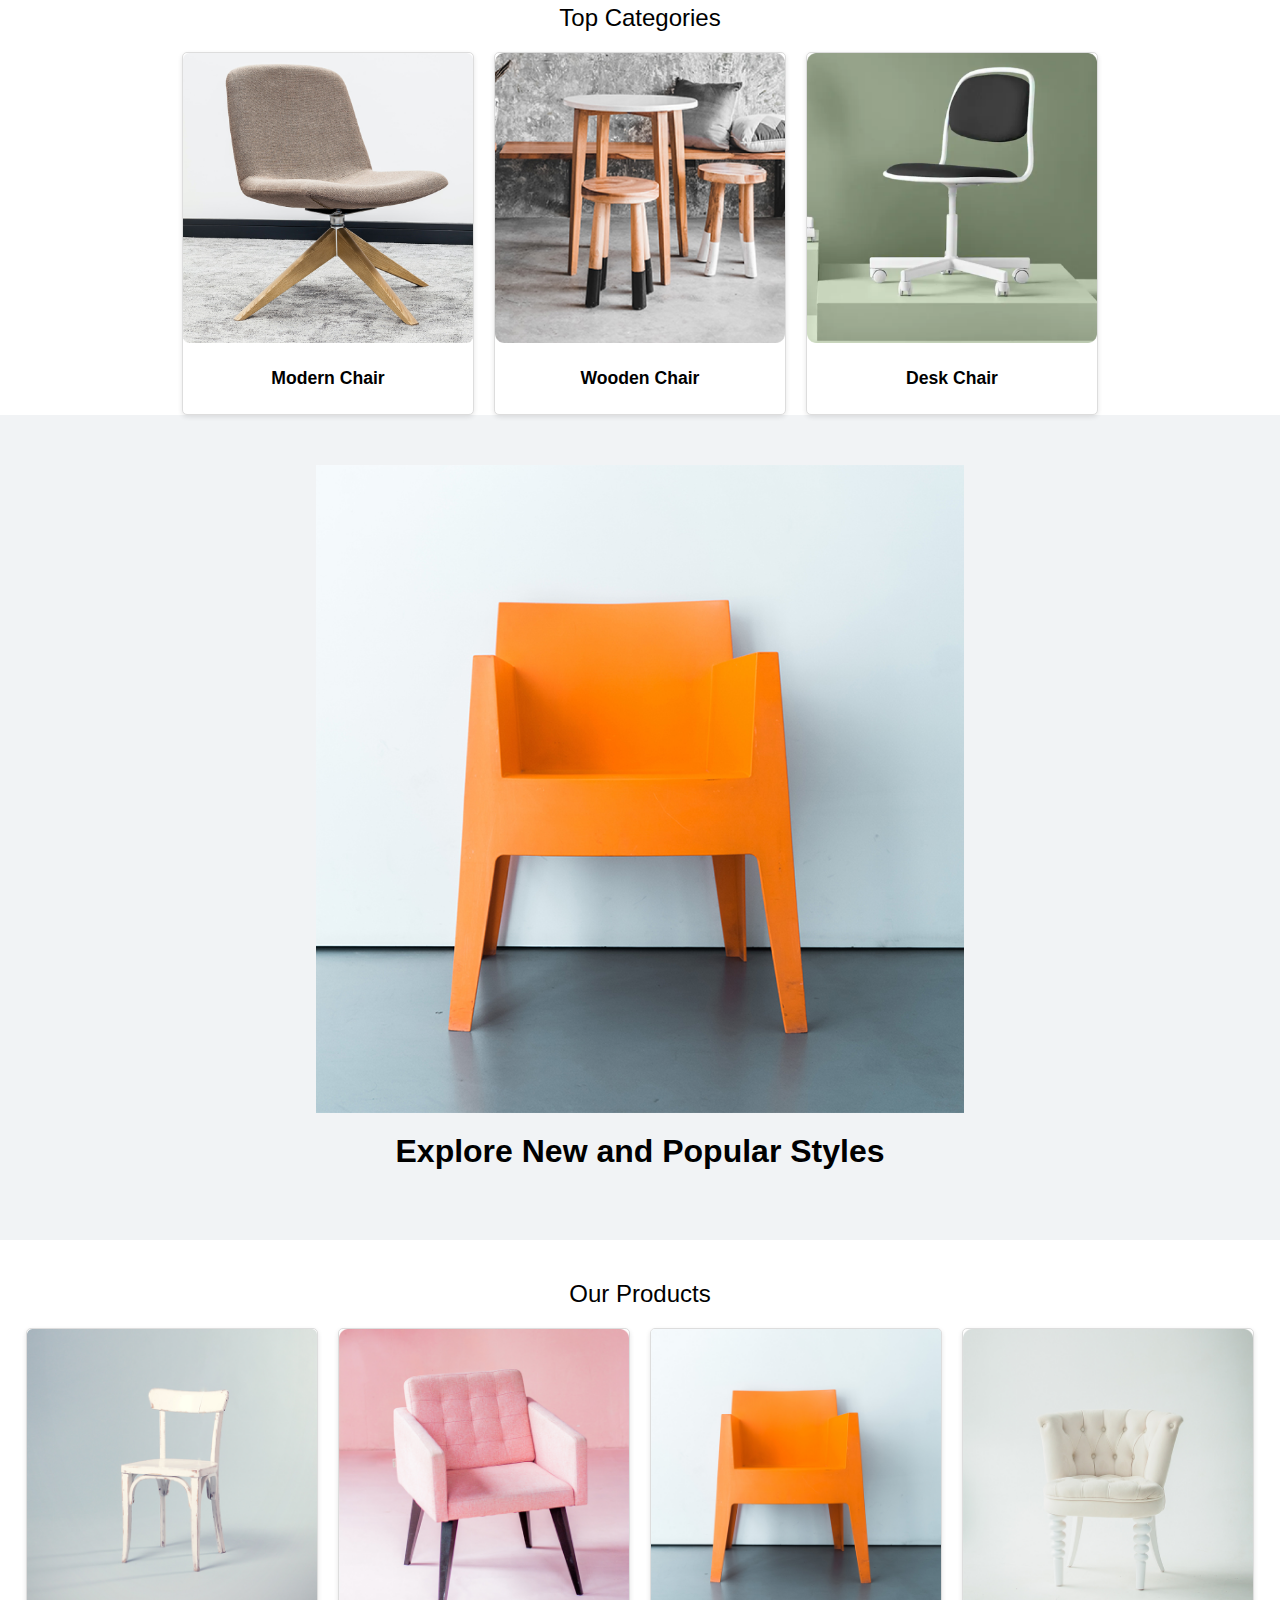
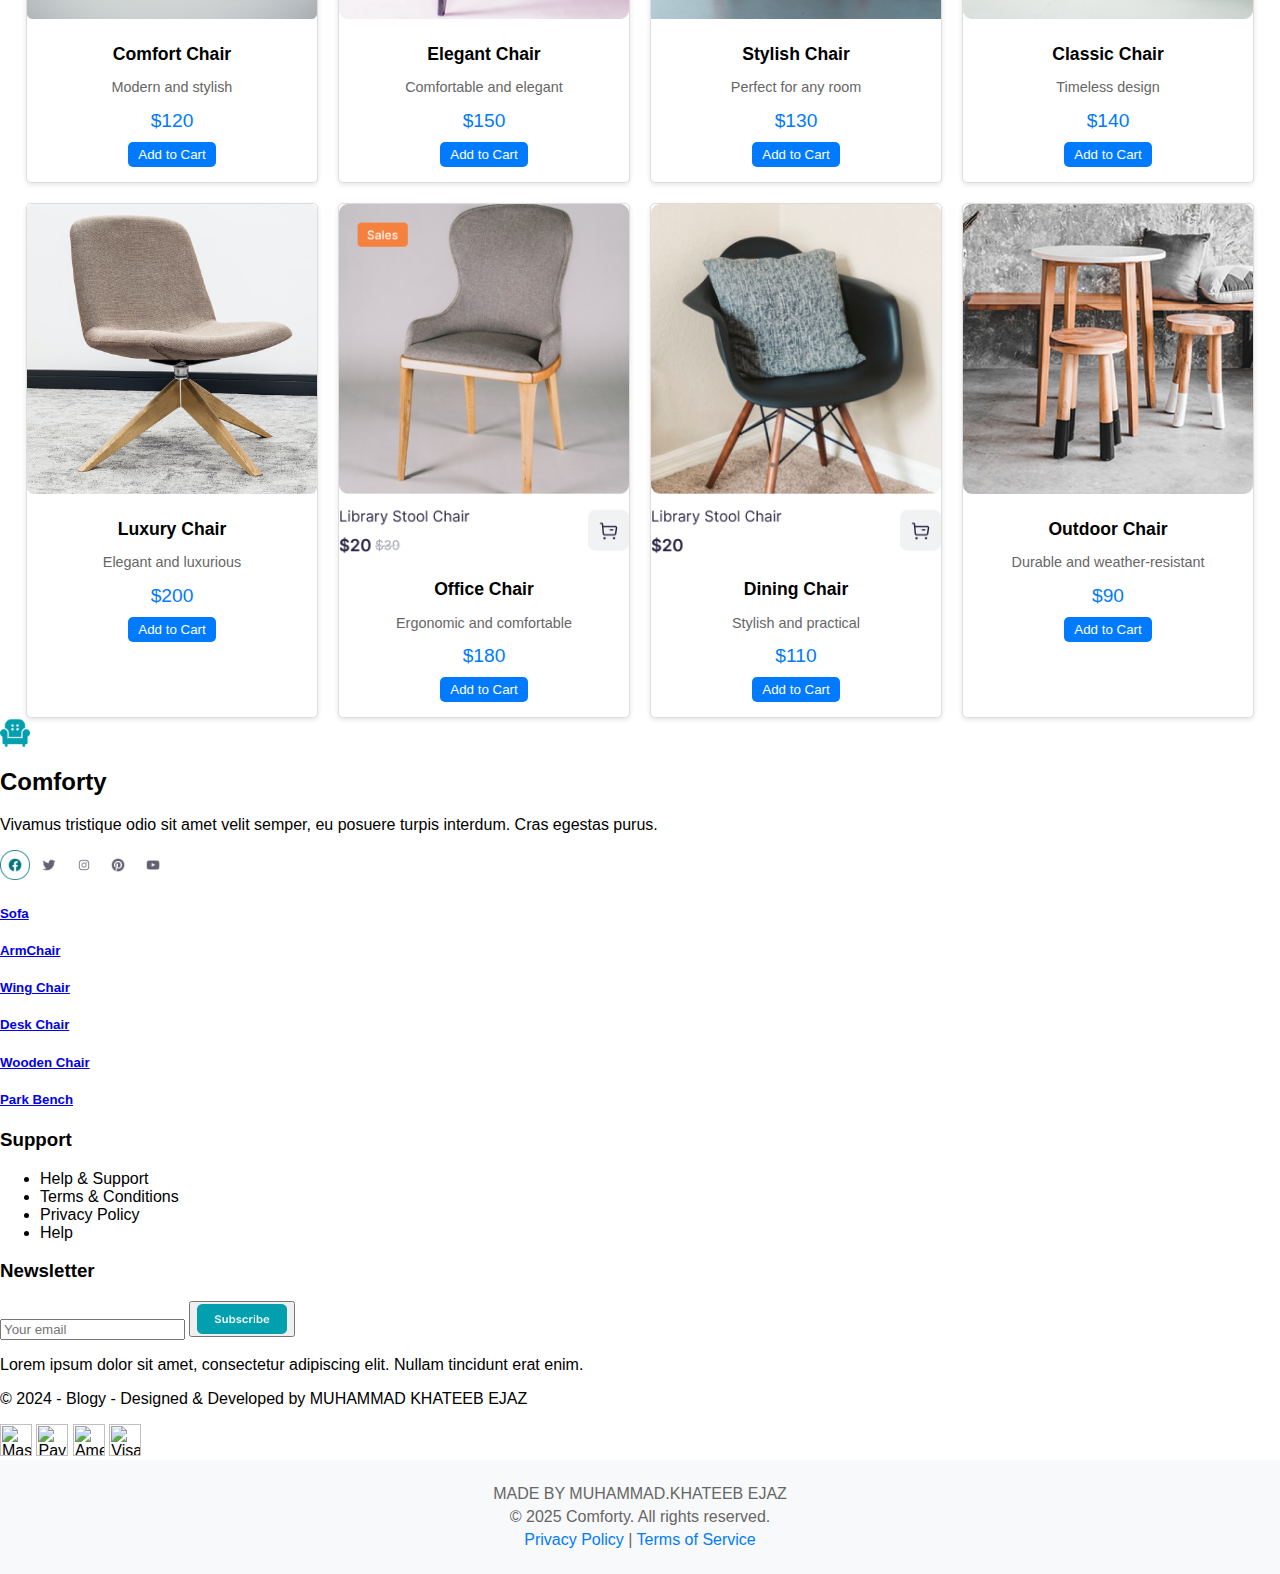
==== commit 18c829e6: "Update index.html" ====
--- a/index.html
+++ b/index.html
@@ -48,7 +48,7 @@
     Welcome to Comforty
    </p>
    <button>
-    a href="Shope page..html">Shop Now</a>
+    <a href="Shope page..html">Shop Now</a>
    </button>
   </section>
   <section class="brands">
